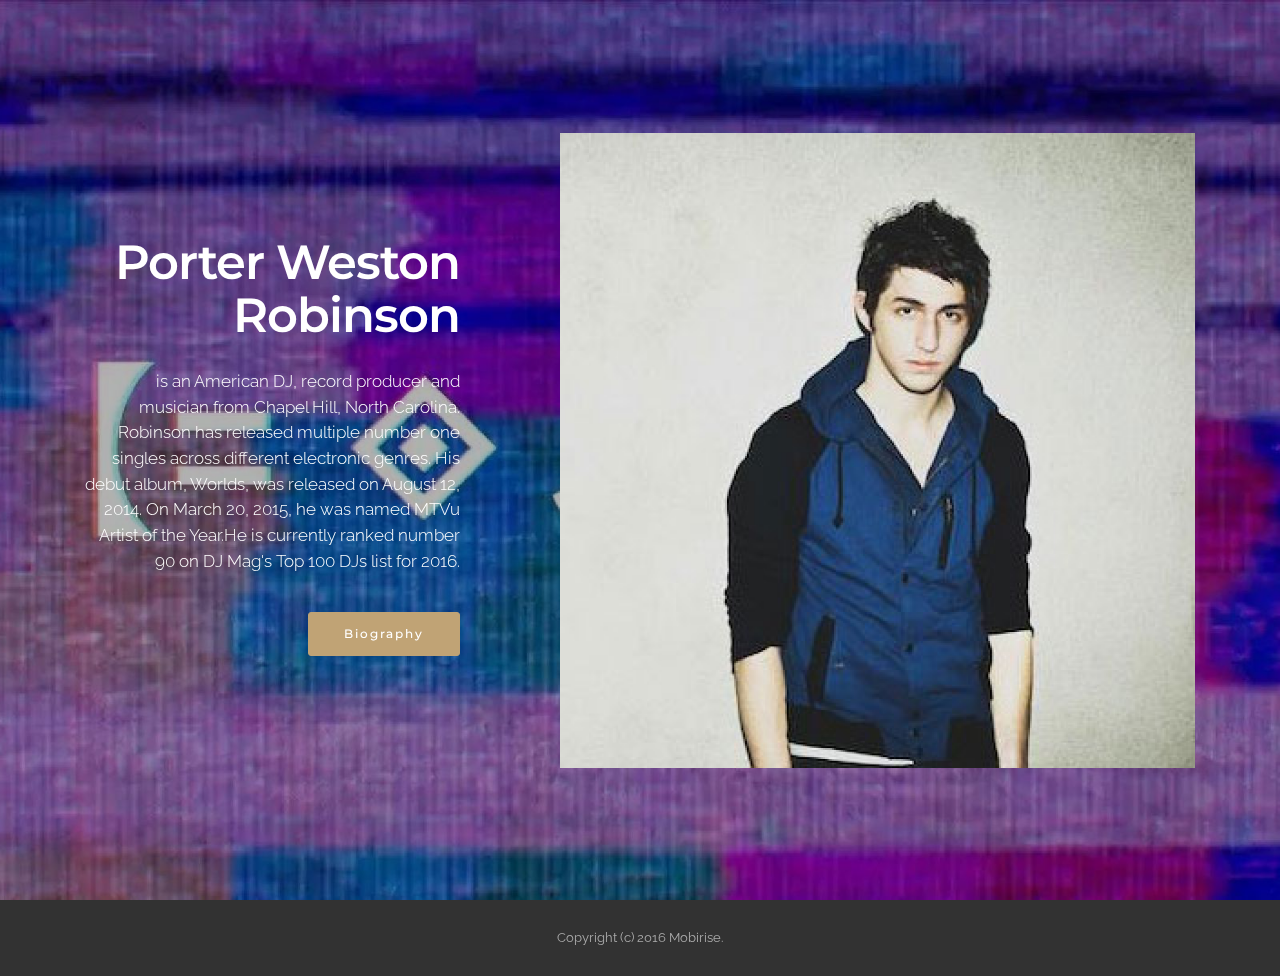
==== about me.html @ c60d2f14 "Add files via upload" ====
<!DOCTYPE html>
<html>
<head>
  <!-- Site made with Mobirise Website Builder v3.8.3, https://mobirise.com -->
  <meta charset="UTF-8">
  <meta http-equiv="X-UA-Compatible" content="IE=edge">
  <meta name="generator" content="Mobirise v3.8.3, mobirise.com">
  <meta name="viewport" content="width=device-width, initial-scale=1">
  <link rel="shortcut icon" href="assets/images/logo.png" type="image/x-icon">
  <meta name="description" content="">
  
  <link rel="stylesheet" href="https://fonts.googleapis.com/css?family=Lora:400,700,400italic,700italic&amp;subset=latin">
  <link rel="stylesheet" href="https://fonts.googleapis.com/css?family=Montserrat:400,700">
  <link rel="stylesheet" href="https://fonts.googleapis.com/css?family=Raleway:100,100i,200,200i,300,300i,400,400i,500,500i,600,600i,700,700i,800,800i,900,900i">
  <link rel="stylesheet" href="assets/et-line-font-plugin/style.css">
  <link rel="stylesheet" href="assets/bootstrap-material-design-font/css/material.css">
  <link rel="stylesheet" href="assets/tether/tether.min.css">
  <link rel="stylesheet" href="assets/bootstrap/css/bootstrap.min.css">
  <link rel="stylesheet" href="assets/socicon/css/socicon.min.css">
  <link rel="stylesheet" href="assets/animate.css/animate.min.css">
  <link rel="stylesheet" href="assets/theme/css/style.css">
  <link rel="stylesheet" href="assets/mobirise/css/mbr-additional.css" type="text/css">
  
  
  
</head>
<body>
<section class="mbr-section mbr-section-hero mbr-section-full mbr-parallax-background" id="header2-3" style="background-image: url(assets/images/image-2000x1125-11.jpg);">

    <div class="mbr-overlay" style="opacity: 0.3; background-color: rgb(0, 0, 0);">
    </div>

    <div class="mbr-table mbr-table-full">
        <div class="mbr-table-cell">

            <div class="container">
                <div class="mbr-section row">
                    <div class="mbr-table-md-up">
                        
                        
                        

                        <div class="mbr-table-cell mbr-right-padding-md-up col-md-5 text-xs-center text-md-right">

                            <h3 class="mbr-section-title display-2">Porter Weston Robinson</h3>

                            <div class="mbr-section-text lead">
                                <p>is an American DJ, record producer and musician from Chapel Hill, North Carolina. Robinson has released multiple number one singles across different electronic genres. His debut album, Worlds, was released on August 12, 2014. On March 20, 2015, he was named MTVu Artist of the Year.He is currently ranked number 90 on DJ Mag's Top 100 DJs list for 2016.</p>
                            </div>

                            <div class="mbr-section-btn"><a class="btn btn-primary" href="Biography.html">Biography</a></div>

                        </div>
                        <div class="mbr-table-cell mbr-valign-top col-md-7">
                            <div class="mbr-figure"><img src="assets/images/1-1400x1400-42.png"></div>
                        </div>

                    </div>
                </div>
            </div>

        </div>
    </div>

    

</section>

<section class="engine"><a rel="external" href="https://mobirise.com">simple wysiwyg web creator</a></section><footer class="mbr-small-footer mbr-section mbr-section-nopadding" id="footer1-3" style="background-color: rgb(50, 50, 50); padding-top: 1.75rem; padding-bottom: 1.75rem;">
    
    <div class="container">
        <p class="text-xs-center">Copyright (c) 2016 Mobirise.</p>
    </div>
</footer>


  <script src="assets/web/assets/jquery/jquery.min.js"></script>
  <script src="assets/tether/tether.min.js"></script>
  <script src="assets/bootstrap/js/bootstrap.min.js"></script>
  <script src="assets/smooth-scroll/SmoothScroll.js"></script>
  <script src="assets/viewportChecker/jquery.viewportchecker.js"></script>
  <script src="assets/jarallax/jarallax.js"></script>
  <script src="assets/theme/js/script.js"></script>
  
  
  <input name="animation" type="hidden">
  </body>
</html>
---- assets/et-line-font-plugin/style.css ----
@font-face {
	font-family: 'et-line';
	src:url('fonts/et-line.eot');
	src:url('fonts/et-line.eot?#iefix') format('embedded-opentype'),
		url('fonts/et-line.woff') format('woff'),
		url('fonts/et-line.ttf') format('truetype'),
		url('fonts/et-line.svg#et-line') format('svg');
	font-weight: normal;
	font-style: normal;
}

/* Use the following CSS code if you want to use data attributes for inserting your icons */
.etl-icon, [data-icon]:before {
	font-family: 'et-line';
	content: attr(data-icon);
	speak: none;
	font-weight: normal;
	font-variant: normal;
	text-transform: none;
	line-height: 1;
	-webkit-font-smoothing: antialiased;
	-moz-osx-font-smoothing: grayscale;
	display:inline-block;
}

/* Use the following CSS code if you want to have a class per icon */
/*
Instead of a list of all class selectors,
you can use the generic selector below, but it's slower:
[class*="icon-"] {
*/
.icon-mobile, .icon-laptop, .icon-desktop, .icon-tablet, .icon-phone, .icon-document, .icon-documents, .icon-search, .icon-clipboard, .icon-newspaper, .icon-notebook, .icon-book-open, .icon-browser, .icon-calendar, .icon-presentation, .icon-picture, .icon-pictures, .icon-video, .icon-camera, .icon-printer, .icon-toolbox, .icon-briefcase, .icon-wallet, .icon-gift, .icon-bargraph, .icon-grid, .icon-expand, .icon-focus, .icon-edit, .icon-adjustments, .icon-ribbon, .icon-hourglass, .icon-lock, .icon-megaphone, .icon-shield, .icon-trophy, .icon-flag, .icon-map, .icon-puzzle, .icon-basket, .icon-envelope, .icon-streetsign, .icon-telescope, .icon-gears, .icon-key, .icon-paperclip, .icon-attachment, .icon-pricetags, .icon-lightbulb, .icon-layers, .icon-pencil, .icon-tools, .icon-tools-2, .icon-scissors, .icon-paintbrush, .icon-magnifying-glass, .icon-circle-compass, .icon-linegraph, .icon-mic, .icon-strategy, .icon-beaker, .icon-caution, .icon-recycle, .icon-anchor, .icon-profile-male, .icon-profile-female, .icon-bike, .icon-wine, .icon-hotairballoon, .icon-globe, .icon-genius, .icon-map-pin, .icon-dial, .icon-chat, .icon-heart, .icon-cloud, .icon-upload, .icon-download, .icon-target, .icon-hazardous, .icon-piechart, .icon-speedometer, .icon-global, .icon-compass, .icon-lifesaver, .icon-clock, .icon-aperture, .icon-quote, .icon-scope, .icon-alarmclock, .icon-refresh, .icon-happy, .icon-sad, .icon-facebook, .icon-twitter, .icon-googleplus, .icon-rss, .icon-tumblr, .icon-linkedin, .icon-dribbble {
	font-family: 'et-line';
	speak: none;
	font-style: normal;
	font-weight: normal;
	font-variant: normal;
	text-transform: none;
	line-height: 1;
	-webkit-font-smoothing: antialiased;
	-moz-osx-font-smoothing: grayscale;
	display:inline-block;
}
.icon-mobile:before {
	content: "\e000";
}
.icon-laptop:before {
	content: "\e001";
}
.icon-desktop:before {
	content: "\e002";
}
.icon-tablet:before {
	content: "\e003";
}
.icon-phone:before {
	content: "\e004";
}
.icon-document:before {
	content: "\e005";
}
.icon-documents:before {
	content: "\e006";
}
.icon-search:before {
	content: "\e007";
}
.icon-clipboard:before {
	content: "\e008";
}
.icon-newspaper:before {
	content: "\e009";
}
.icon-notebook:before {
	content: "\e00a";
}
.icon-book-open:before {
	content: "\e00b";
}
.icon-browser:before {
	content: "\e00c";
}
.icon-calendar:before {
	content: "\e00d";
}
.icon-presentation:before {
	content: "\e00e";
}
.icon-picture:before {
	content: "\e00f";
}
.icon-pictures:before {
	content: "\e010";
}
.icon-video:before {
	content: "\e011";
}
.icon-camera:before {
	content: "\e012";
}
.icon-printer:before {
	content: "\e013";
}
.icon-toolbox:before {
	content: "\e014";
}
.icon-briefcase:before {
	content: "\e015";
}
.icon-wallet:before {
	content: "\e016";
}
.icon-gift:before {
	content: "\e017";
}
.icon-bargraph:before {
	content: "\e018";
}
.icon-grid:before {
	content: "\e019";
}
.icon-expand:before {
	content: "\e01a";
}
.icon-focus:before {
	content: "\e01b";
}
.icon-edit:before {
	content: "\e01c";
}
.icon-adjustments:before {
	content: "\e01d";
}
.icon-ribbon:before {
	content: "\e01e";
}
.icon-hourglass:before {
	content: "\e01f";
}
.icon-lock:before {
	content: "\e020";
}
.icon-megaphone:before {
	content: "\e021";
}
.icon-shield:before {
	content: "\e022";
}
.icon-trophy:before {
	content: "\e023";
}
.icon-flag:before {
	content: "\e024";
}
.icon-map:before {
	content: "\e025";
}
.icon-puzzle:before {
	content: "\e026";
}
.icon-basket:before {
	content: "\e027";
}
.icon-envelope:before {
	content: "\e028";
}
.icon-streetsign:before {
	content: "\e029";
}
.icon-telescope:before {
	content: "\e02a";
}
.icon-gears:before {
	content: "\e02b";
}
.icon-key:before {
	content: "\e02c";
}
.icon-paperclip:before {
	content: "\e02d";
}
.icon-attachment:before {
	content: "\e02e";
}
.icon-pricetags:before {
	content: "\e02f";
}
.icon-lightbulb:before {
	content: "\e030";
}
.icon-layers:before {
	content: "\e031";
}
.icon-pencil:before {
	content: "\e032";
}
.icon-tools:before {
	content: "\e033";
}
.icon-tools-2:before {
	content: "\e034";
}
.icon-scissors:before {
	content: "\e035";
}
.icon-paintbrush:before {
	content: "\e036";
}
.icon-magnifying-glass:before {
	content: "\e037";
}
.icon-circle-compass:before {
	content: "\e038";
}
.icon-linegraph:before {
	content: "\e039";
}
.icon-mic:before {
	content: "\e03a";
}
.icon-strategy:before {
	content: "\e03b";
}
.icon-beaker:before {
	content: "\e03c";
}
.icon-caution:before {
	content: "\e03d";
}
.icon-recycle:before {
	content: "\e03e";
}
.icon-anchor:before {
	content: "\e03f";
}
.icon-profile-male:before {
	content: "\e040";
}
.icon-profile-female:before {
	content: "\e041";
}
.icon-bike:before {
	content: "\e042";
}
.icon-wine:before {
	content: "\e043";
}
.icon-hotairballoon:before {
	content: "\e044";
}
.icon-globe:before {
	content: "\e045";
}
.icon-genius:before {
	content: "\e046";
}
.icon-map-pin:before {
	content: "\e047";
}
.icon-dial:before {
	content: "\e048";
}
.icon-chat:before {
	content: "\e049";
}
.icon-heart:before {
	content: "\e04a";
}
.icon-cloud:before {
	content: "\e04b";
}
.icon-upload:before {
	content: "\e04c";
}
.icon-download:before {
	content: "\e04d";
}
.icon-target:before {
	content: "\e04e";
}
.icon-hazardous:before {
	content: "\e04f";
}
.icon-piechart:before {
	content: "\e050";
}
.icon-speedometer:before {
	content: "\e051";
}
.icon-global:before {
	content: "\e052";
}
.icon-compass:before {
	content: "\e053";
}
.icon-lifesaver:before {
	content: "\e054";
}
.icon-clock:before {
	content: "\e055";
}
.icon-aperture:before {
	content: "\e056";
}
.icon-quote:before {
	content: "\e057";
}
.icon-scope:before {
	content: "\e058";
}
.icon-alarmclock:before {
	content: "\e059";
}
.icon-refresh:before {
	content: "\e05a";
}
.icon-happy:before {
	content: "\e05b";
}
.icon-sad:before {
	content: "\e05c";
}
.icon-facebook:before {
	content: "\e05d";
}
.icon-twitter:before {
	content: "\e05e";
}
.icon-googleplus:before {
	content: "\e05f";
}
.icon-rss:before {
	content: "\e060";
}
.icon-tumblr:before {
	content: "\e061";
}
.icon-linkedin:before {
	content: "\e062";
}
.icon-dribbble:before {
	content: "\e063";
}
---- assets/bootstrap-material-design-font/css/material.css ----
@font-face {
  font-family: 'Material-Design-Icons';
  src: url('../fonts/Material-Design-Icons.eot?3ocs8m');
  src: url('../fonts/Material-Design-Icons.eot?#iefix3ocs8m') format('embedded-opentype'), url('../fonts/Material-Design-Icons.woff?3ocs8m') format('woff'), url('../fonts/Material-Design-Icons.ttf?3ocs8m') format('truetype'), url('../fonts/Material-Design-Icons.svg?3ocs8m#Material-Design-Icons') format('svg');
  font-weight: normal;
  font-style: normal;
}
[class^="mdi-"],
[class*="mdi-"] {
  speak: none;
  display: inline-block;
  font-style: normal;
  font-variant:normal;
  font-weight:normal;
  /*font-size:24px;*/
  line-height:1;
  font-family:'Material-Design-Icons' !important;
  text-rendering: auto;
  
  -webkit-font-smoothing: antialiased;
  -moz-osx-font-smoothing: grayscale;
  -webkit-transform: translate(0, 0);
      -ms-transform: translate(0, 0);
          transform: translate(0, 0);
}
[class^="mdi-"]:before,
[class*="mdi-"]:before {
  display: inline-block;
  speak: none;
  text-decoration: inherit;
}
[class^="mdi-"].pull-left,
[class*="mdi-"].pull-left {
  margin-right: .3em;
}
[class^="mdi-"].pull-right,
[class*="mdi-"].pull-right {
  margin-left: .3em;
}
[class^="mdi-"].mdi-lg:before,
[class*="mdi-"].mdi-lg:before,
[class^="mdi-"].mdi-lg:after,
[class*="mdi-"].mdi-lg:after {
  font-size: 1.33333333em;
  line-height: 0.75em;
  vertical-align: -15%;
}
[class^="mdi-"].mdi-2x:before,
[class*="mdi-"].mdi-2x:before,
[class^="mdi-"].mdi-2x:after,
[class*="mdi-"].mdi-2x:after {
  font-size: 2em;
}
[class^="mdi-"].mdi-3x:before,
[class*="mdi-"].mdi-3x:before,
[class^="mdi-"].mdi-3x:after,
[class*="mdi-"].mdi-3x:after {
  font-size: 3em;
}
[class^="mdi-"].mdi-4x:before,
[class*="mdi-"].mdi-4x:before,
[class^="mdi-"].mdi-4x:after,
[class*="mdi-"].mdi-4x:after {
  font-size: 4em;
}
[class^="mdi-"].mdi-5x:before,
[class*="mdi-"].mdi-5x:before,
[class^="mdi-"].mdi-5x:after,
[class*="mdi-"].mdi-5x:after {
  font-size: 5em;
}
[class^="mdi-device-signal-cellular-"]:after,
[class^="mdi-device-battery-"]:after,
[class^="mdi-device-battery-charging-"]:after,
[class^="mdi-device-signal-cellular-connected-no-internet-"]:after,
[class^="mdi-device-signal-wifi-"]:after,
[class^="mdi-device-signal-wifi-statusbar-not-connected"]:after,
.mdi-device-network-wifi:after {
  opacity: .3;
  position: absolute;
  left: 0;
  top: 0;
  z-index: 1;
  display: inline-block;
  speak: none;
  text-decoration: inherit;
}
[class^="mdi-device-signal-cellular-"]:after {
  content: "\e758";
}
[class^="mdi-device-battery-"]:after {
  content: "\e735";
}
[class^="mdi-device-battery-charging-"]:after {
  content: "\e733";
}
[class^="mdi-device-signal-cellular-connected-no-internet-"]:after {
  content: "\e75d";
}
[class^="mdi-device-signal-wifi-"]:after,
.mdi-device-network-wifi:after {
  content: "\e765";
}
[class^="mdi-device-signal-wifi-statusbasr-not-connected"]:after {
  content: "\e8f7";
}
.mdi-device-signal-cellular-off:after,
.mdi-device-signal-cellular-null:after,
.mdi-device-signal-cellular-no-sim:after,
.mdi-device-signal-wifi-off:after,
.mdi-device-signal-wifi-4-bar:after,
.mdi-device-signal-cellular-4-bar:after,
.mdi-device-battery-alert:after,
.mdi-device-signal-cellular-connected-no-internet-4-bar:after,
.mdi-device-battery-std:after,
.mdi-device-battery-full .mdi-device-battery-unknown:after {
  content: "";
}
.mdi-fw {
  width: 1.28571429em;
  text-align: center;
}
.mdi-ul {
  padding-left: 0;
  margin-left: 2.14285714em;
  list-style-type: none;
}
.mdi-ul > li {
  position: relative;
}
.mdi-li {
  position: absolute;
  left: -2.14285714em;
  width: 2.14285714em;
  top: 0.14285714em;
  text-align: center;
}
.mdi-li.mdi-lg {
  left: -1.85714286em;
}
.mdi-border {
  padding: .2em .25em .15em;
  border: solid 0.08em #eeeeee;
  border-radius: .1em;
}
.mdi-spin {
  -webkit-animation: mdi-spin 2s infinite linear;
  animation: mdi-spin 2s infinite linear;
  -webkit-transform-origin: 50% 50%;
  -ms-transform-origin: 50% 50%;
      transform-origin: 50% 50%;
}
.mdi-pulse {
  -webkit-animation: mdi-spin 1s steps(8) infinite;
  animation: mdi-spin 1s steps(8) infinite;
  -webkit-transform-origin: 50% 50%;
  -ms-transform-origin: 50% 50%;
      transform-origin: 50% 50%;
}
@-webkit-keyframes mdi-spin {
  0% {
    -webkit-transform: rotate(0deg);
    transform: rotate(0deg);
  }
  100% {
    -webkit-transform: rotate(359deg);
    transform: rotate(359deg);
  }
}
@keyframes mdi-spin {
  0% {
    -webkit-transform: rotate(0deg);
    transform: rotate(0deg);
  }
  100% {
    -webkit-transform: rotate(359deg);
    transform: rotate(359deg);
  }
}
.mdi-rotate-90 {
  filter: progid:DXImageTransform.Microsoft.BasicImage(rotation=1);
  -webkit-transform: rotate(90deg);
  -ms-transform: rotate(90deg);
  transform: rotate(90deg);
}
.mdi-rotate-180 {
  filter: progid:DXImageTransform.Microsoft.BasicImage(rotation=2);
  -webkit-transform: rotate(180deg);
  -ms-transform: rotate(180deg);
  transform: rotate(180deg);
}
.mdi-rotate-270 {
  filter: progid:DXImageTransform.Microsoft.BasicImage(rotation=3);
  -webkit-transform: rotate(270deg);
  -ms-transform: rotate(270deg);
  transform: rotate(270deg);
}
.mdi-flip-horizontal {
  filter: progid:DXImageTransform.Microsoft.BasicImage(rotation=0, mirror=1);
  -webkit-transform: scale(-1, 1);
  -ms-transform: scale(-1, 1);
  transform: scale(-1, 1);
}
.mdi-flip-vertical {
  filter: progid:DXImageTransform.Microsoft.BasicImage(rotation=2, mirror=1);
  -webkit-transform: scale(1, -1);
  -ms-transform: scale(1, -1);
  transform: scale(1, -1);
}
:root .mdi-rotate-90,
:root .mdi-rotate-180,
:root .mdi-rotate-270,
:root .mdi-flip-horizontal,
:root .mdi-flip-vertical {
  -webkit-filter: none;
          filter: none;
}
.mdi-stack {
  position: relative;
  display: inline-block;
  width: 2em;
  height: 2em;
  line-height: 2em;
  vertical-align: middle;
}
.mdi-stack-1x,
.mdi-stack-2x {
  position: absolute;
  left: 0;
  width: 100%;
  text-align: center;
}
.mdi-stack-1x {
  line-height: inherit;
}
.mdi-stack-2x {
  font-size: 2em;
}
.mdi-inverse {
  color: #ffffff;
}
/* Start Icons */
.mdi-action-3d-rotation:before {
  content: "\e600";
}
.mdi-action-accessibility:before {
  content: "\e601";
}
.mdi-action-account-balance-wallet:before {
  content: "\e602";
}
.mdi-action-account-balance:before {
  content: "\e603";
}
.mdi-action-account-box:before {
  content: "\e604";
}
.mdi-action-account-child:before {
  content: "\e605";
}
.mdi-action-account-circle:before {
  content: "\e606";
}
.mdi-action-add-shopping-cart:before {
  content: "\e607";
}
.mdi-action-alarm-add:before {
  content: "\e608";
}
.mdi-action-alarm-off:before {
  content: "\e609";
}
.mdi-action-alarm-on:before {
  content: "\e60a";
}
.mdi-action-alarm:before {
  content: "\e60b";
}
.mdi-action-android:before {
  content: "\e60c";
}
.mdi-action-announcement:before {
  content: "\e60d";
}
.mdi-action-aspect-ratio:before {
  content: "\e60e";
}
.mdi-action-assessment:before {
  content: "\e60f";
}
.mdi-action-assignment-ind:before {
  content: "\e610";
}
.mdi-action-assignment-late:before {
  content: "\e611";
}
.mdi-action-assignment-return:before {
  content: "\e612";
}
.mdi-action-assignment-returned:before {
  content: "\e613";
}
.mdi-action-assignment-turned-in:before {
  content: "\e614";
}
.mdi-action-assignment:before {
  content: "\e615";
}
.mdi-action-autorenew:before {
  content: "\e616";
}
.mdi-action-backup:before {
  content: "\e617";
}
.mdi-action-book:before {
  content: "\e618";
}
.mdi-action-bookmark-outline:before {
  content: "\e619";
}
.mdi-action-bookmark:before {
  content: "\e61a";
}
.mdi-action-bug-report:before {
  content: "\e61b";
}
.mdi-action-cached:before {
  content: "\e61c";
}
.mdi-action-check-circle:before {
  content: "\e61d";
}
.mdi-action-class:before {
  content: "\e61e";
}
.mdi-action-credit-card:before {
  content: "\e61f";
}
.mdi-action-dashboard:before {
  content: "\e620";
}
.mdi-action-delete:before {
  content: "\e621";
}
.mdi-action-description:before {
  content: "\e622";
}
.mdi-action-dns:before {
  content: "\e623";
}
.mdi-action-done-all:before {
  content: "\e624";
}
.mdi-action-done:before {
  content: "\e625";
}
.mdi-action-event:before {
  content: "\e626";
}
.mdi-action-exit-to-app:before {
  content: "\e627";
}
.mdi-action-explore:before {
  content: "\e628";
}
.mdi-action-extension:before {
  content: "\e629";
}
.mdi-action-face-unlock:before {
  content: "\e62a";
}
.mdi-action-favorite-outline:before {
  content: "\e62b";
}
.mdi-action-favorite:before {
  content: "\e62c";
}
.mdi-action-find-in-page:before {
  content: "\e62d";
}
.mdi-action-find-replace:before {
  content: "\e62e";
}
.mdi-action-flip-to-back:before {
  content: "\e62f";
}
.mdi-action-flip-to-front:before {
  content: "\e630";
}
.mdi-action-get-app:before {
  content: "\e631";
}
.mdi-action-grade:before {
  content: "\e632";
}
.mdi-action-group-work:before {
  content: "\e633";
}
.mdi-action-help:before {
  content: "\e634";
}
.mdi-action-highlight-remove:before {
  content: "\e635";
}
.mdi-action-history:before {
  content: "\e636";
}
.mdi-action-home:before {
  content: "\e637";
}
.mdi-action-https:before {
  content: "\e638";
}
.mdi-action-info-outline:before {
  content: "\e639";
}
.mdi-action-info:before {
  content: "\e63a";
}
.mdi-action-input:before {
  content: "\e63b";
}
.mdi-action-invert-colors:before {
  content: "\e63c";
}
.mdi-action-label-outline:before {
  content: "\e63d";
}
.mdi-action-label:before {
  content: "\e63e";
}
.mdi-action-language:before {
  content: "\e63f";
}
.mdi-action-launch:before {
  content: "\e640";
}
.mdi-action-list:before {
  content: "\e641";
}
.mdi-action-lock-open:before {
  content: "\e642";
}
.mdi-action-lock-outline:before {
  content: "\e643";
}
.mdi-action-lock:before {
  content: "\e644";
}
.mdi-action-loyalty:before {
  content: "\e645";
}
.mdi-action-markunread-mailbox:before {
  content: "\e646";
}
.mdi-action-note-add:before {
  content: "\e647";
}
.mdi-action-open-in-browser:before {
  content: "\e648";
}
.mdi-action-open-in-new:before {
  content: "\e649";
}
.mdi-action-open-with:before {
  content: "\e64a";
}
.mdi-action-pageview:before {
  content: "\e64b";
}
.mdi-action-payment:before {
  content: "\e64c";
}
.mdi-action-perm-camera-mic:before {
  content: "\e64d";
}
.mdi-action-perm-contact-cal:before {
  content: "\e64e";
}
.mdi-action-perm-data-setting:before {
  content: "\e64f";
}
.mdi-action-perm-device-info:before {
  content: "\e650";
}
.mdi-action-perm-identity:before {
  content: "\e651";
}
.mdi-action-perm-media:before {
  content: "\e652";
}
.mdi-action-perm-phone-msg:before {
  content: "\e653";
}
.mdi-action-perm-scan-wifi:before {
  content: "\e654";
}
.mdi-action-picture-in-picture:before {
  content: "\e655";
}
.mdi-action-polymer:before {
  content: "\e656";
}
.mdi-action-print:before {
  content: "\e657";
}
.mdi-action-query-builder:before {
  content: "\e658";
}
.mdi-action-question-answer:before {
  content: "\e659";
}
.mdi-action-receipt:before {
  content: "\e65a";
}
.mdi-action-redeem:before {
  content: "\e65b";
}
.mdi-action-reorder:before {
  content: "\e65c";
}
.mdi-action-report-problem:before {
  content: "\e65d";
}
.mdi-action-restore:before {
  content: "\e65e";
}
.mdi-action-room:before {
  content: "\e65f";
}
.mdi-action-schedule:before {
  content: "\e660";
}
.mdi-action-search:before {
  content: "\e661";
}
.mdi-action-settings-applications:before {
  content: "\e662";
}
.mdi-action-settings-backup-restore:before {
  content: "\e663";
}
.mdi-action-settings-bluetooth:before {
  content: "\e664";
}
.mdi-action-settings-cell:before {
  content: "\e665";
}
.mdi-action-settings-display:before {
  content: "\e666";
}
.mdi-action-settings-ethernet:before {
  content: "\e667";
}
.mdi-action-settings-input-antenna:before {
  content: "\e668";
}
.mdi-action-settings-input-component:before {
  content: "\e669";
}
.mdi-action-settings-input-composite:before {
  content: "\e66a";
}
.mdi-action-settings-input-hdmi:before {
  content: "\e66b";
}
.mdi-action-settings-input-svideo:before {
  content: "\e66c";
}
.mdi-action-settings-overscan:before {
  content: "\e66d";
}
.mdi-action-settings-phone:before {
  content: "\e66e";
}
.mdi-action-settings-power:before {
  content: "\e66f";
}
.mdi-action-settings-remote:before {
  content: "\e670";
}
.mdi-action-settings-voice:before {
  content: "\e671";
}
.mdi-action-settings:before {
  content: "\e672";
}
.mdi-action-shop-two:before {
  content: "\e673";
}
.mdi-action-shop:before {
  content: "\e674";
}
.mdi-action-shopping-basket:before {
  content: "\e675";
}
.mdi-action-shopping-cart:before {
  content: "\e676";
}
.mdi-action-speaker-notes:before {
  content: "\e677";
}
.mdi-action-spellcheck:before {
  content: "\e678";
}
.mdi-action-star-rate:before {
  content: "\e679";
}
.mdi-action-stars:before {
  content: "\e67a";
}
.mdi-action-store:before {
  content: "\e67b";
}
.mdi-action-subject:before {
  content: "\e67c";
}
.mdi-action-supervisor-account:before {
  content: "\e67d";
}
.mdi-action-swap-horiz:before {
  content: "\e67e";
}
.mdi-action-swap-vert-circle:before {
  content: "\e67f";
}
.mdi-action-swap-vert:before {
  content: "\e680";
}
.mdi-action-system-update-tv:before {
  content: "\e681";
}
.mdi-action-tab-unselected:before {
  content: "\e682";
}
.mdi-action-tab:before {
  content: "\e683";
}
.mdi-action-theaters:before {
  content: "\e684";
}
.mdi-action-thumb-down:before {
  content: "\e685";
}
.mdi-action-thumb-up:before {
  content: "\e686";
}
.mdi-action-thumbs-up-down:before {
  content: "\e687";
}
.mdi-action-toc:before {
  content: "\e688";
}
.mdi-action-today:before {
  content: "\e689";
}
.mdi-action-track-changes:before {
  content: "\e68a";
}
.mdi-action-translate:before {
  content: "\e68b";
}
.mdi-action-trending-down:before {
  content: "\e68c";
}
.mdi-action-trending-neutral:before {
  content: "\e68d";
}
.mdi-action-trending-up:before {
  content: "\e68e";
}
.mdi-action-turned-in-not:before {
  content: "\e68f";
}
.mdi-action-turned-in:before {
  content: "\e690";
}
.mdi-action-verified-user:before {
  content: "\e691";
}
.mdi-action-view-agenda:before {
  content: "\e692";
}
.mdi-action-view-array:before {
  content: "\e693";
}
.mdi-action-view-carousel:before {
  content: "\e694";
}
.mdi-action-view-column:before {
  content: "\e695";
}
.mdi-action-view-day:before {
  content: "\e696";
}
.mdi-action-view-headline:before {
  content: "\e697";
}
.mdi-action-view-list:before {
  content: "\e698";
}
.mdi-action-view-module:before {
  content: "\e699";
}
.mdi-action-view-quilt:before {
  content: "\e69a";
}
.mdi-action-view-stream:before {
  content: "\e69b";
}
.mdi-action-view-week:before {
  content: "\e69c";
}
.mdi-action-visibility-off:before {
  content: "\e69d";
}
.mdi-action-visibility:before {
  content: "\e69e";
}
.mdi-action-wallet-giftcard:before {
  content: "\e69f";
}
.mdi-action-wallet-membership:before {
  content: "\e6a0";
}
.mdi-action-wallet-travel:before {
  content: "\e6a1";
}
.mdi-action-work:before {
  content: "\e6a2";
}
.mdi-alert-error:before {
  content: "\e6a3";
}
.mdi-alert-warning:before {
  content: "\e6a4";
}
.mdi-av-album:before {
  content: "\e6a5";
}
.mdi-av-closed-caption:before {
  content: "\e6a6";
}
.mdi-av-equalizer:before {
  content: "\e6a7";
}
.mdi-av-explicit:before {
  content: "\e6a8";
}
.mdi-av-fast-forward:before {
  content: "\e6a9";
}
.mdi-av-fast-rewind:before {
  content: "\e6aa";
}
.mdi-av-games:before {
  content: "\e6ab";
}
.mdi-av-hearing:before {
  content: "\e6ac";
}
.mdi-av-high-quality:before {
  content: "\e6ad";
}
.mdi-av-loop:before {
  content: "\e6ae";
}
.mdi-av-mic-none:before {
  content: "\e6af";
}
.mdi-av-mic-off:before {
  content: "\e6b0";
}
.mdi-av-mic:before {
  content: "\e6b1";
}
.mdi-av-movie:before {
  content: "\e6b2";
}
.mdi-av-my-library-add:before {
  content: "\e6b3";
}
.mdi-av-my-library-books:before {
  content: "\e6b4";
}
.mdi-av-my-library-music:before {
  content: "\e6b5";
}
.mdi-av-new-releases:before {
  content: "\e6b6";
}
.mdi-av-not-interested:before {
  content: "\e6b7";
}
.mdi-av-pause-circle-fill:before {
  content: "\e6b8";
}
.mdi-av-pause-circle-outline:before {
  content: "\e6b9";
}
.mdi-av-pause:before {
  content: "\e6ba";
}
.mdi-av-play-arrow:before {
  content: "\e6bb";
}
.mdi-av-play-circle-fill:before {
  content: "\e6bc";
}
.mdi-av-play-circle-outline:before {
  content: "\e6bd";
}
.mdi-av-play-shopping-bag:before {
  content: "\e6be";
}
.mdi-av-playlist-add:before {
  content: "\e6bf";
}
.mdi-av-queue-music:before {
  content: "\e6c0";
}
.mdi-av-queue:before {
  content: "\e6c1";
}
.mdi-av-radio:before {
  content: "\e6c2";
}
.mdi-av-recent-actors:before {
  content: "\e6c3";
}
.mdi-av-repeat-one:before {
  content: "\e6c4";
}
.mdi-av-repeat:before {
  content: "\e6c5";
}
.mdi-av-replay:before {
  content: "\e6c6";
}
.mdi-av-shuffle:before {
  content: "\e6c7";
}
.mdi-av-skip-next:before {
  content: "\e6c8";
}
.mdi-av-skip-previous:before {
  content: "\e6c9";
}
.mdi-av-snooze:before {
  content: "\e6ca";
}
.mdi-av-stop:before {
  content: "\e6cb";
}
.mdi-av-subtitles:before {
  content: "\e6cc";
}
.mdi-av-surround-sound:before {
  content: "\e6cd";
}
.mdi-av-timer:before {
  content: "\e6ce";
}
.mdi-av-video-collection:before {
  content: "\e6cf";
}
.mdi-av-videocam-off:before {
  content: "\e6d0";
}
.mdi-av-videocam:before {
  content: "\e6d1";
}
.mdi-av-volume-down:before {
  content: "\e6d2";
}
.mdi-av-volume-mute:before {
  content: "\e6d3";
}
.mdi-av-volume-off:before {
  content: "\e6d4";
}
.mdi-av-volume-up:before {
  content: "\e6d5";
}
.mdi-av-web:before {
  content: "\e6d6";
}
.mdi-communication-business:before {
  content: "\e6d7";
}
.mdi-communication-call-end:before {
  content: "\e6d8";
}
.mdi-communication-call-made:before {
  content: "\e6d9";
}
.mdi-communication-call-merge:before {
  content: "\e6da";
}
.mdi-communication-call-missed:before {
  content: "\e6db";
}
.mdi-communication-call-received:before {
  content: "\e6dc";
}
.mdi-communication-call-split:before {
  content: "\e6dd";
}
.mdi-communication-call:before {
  content: "\e6de";
}
.mdi-communication-chat:before {
  content: "\e6df";
}
.mdi-communication-clear-all:before {
  content: "\e6e0";
}
.mdi-communication-comment:before {
  content: "\e6e1";
}
.mdi-communication-contacts:before {
  content: "\e6e2";
}
.mdi-communication-dialer-sip:before {
  content: "\e6e3";
}
.mdi-communication-dialpad:before {
  content: "\e6e4";
}
.mdi-communication-dnd-on:before {
  content: "\e6e5";
}
.mdi-communication-email:before {
  content: "\e6e6";
}
.mdi-communication-forum:before {
  content: "\e6e7";
}
.mdi-communication-import-export:before {
  content: "\e6e8";
}
.mdi-communication-invert-colors-off:before {
  content: "\e6e9";
}
.mdi-communication-invert-colors-on:before {
  content: "\e6ea";
}
.mdi-communication-live-help:before {
  content: "\e6eb";
}
.mdi-communication-location-off:before {
  content: "\e6ec";
}
.mdi-communication-location-on:before {
  content: "\e6ed";
}
.mdi-communication-message:before {
  content: "\e6ee";
}
.mdi-communication-messenger:before {
  content: "\e6ef";
}
.mdi-communication-no-sim:before {
  content: "\e6f0";
}
.mdi-communication-phone:before {
  content: "\e6f1";
}
.mdi-communication-portable-wifi-off:before {
  content: "\e6f2";
}
.mdi-communication-quick-contacts-dialer:before {
  content: "\e6f3";
}
.mdi-communication-quick-contacts-mail:before {
  content: "\e6f4";
}
.mdi-communication-ring-volume:before {
  content: "\e6f5";
}
.mdi-communication-stay-current-landscape:before {
  content: "\e6f6";
}
.mdi-communication-stay-current-portrait:before {
  content: "\e6f7";
}
.mdi-communication-stay-primary-landscape:before {
  content: "\e6f8";
}
.mdi-communication-stay-primary-portrait:before {
  content: "\e6f9";
}
.mdi-communication-swap-calls:before {
  content: "\e6fa";
}
.mdi-communication-textsms:before {
  content: "\e6fb";
}
.mdi-communication-voicemail:before {
  content: "\e6fc";
}
.mdi-communication-vpn-key:before {
  content: "\e6fd";
}
.mdi-content-add-box:before {
  content: "\e6fe";
}
.mdi-content-add-circle-outline:before {
  content: "\e6ff";
}
.mdi-content-add-circle:before {
  content: "\e700";
}
.mdi-content-add:before {
  content: "\e701";
}
.mdi-content-archive:before {
  content: "\e702";
}
.mdi-content-backspace:before {
  content: "\e703";
}
.mdi-content-block:before {
  content: "\e704";
}
.mdi-content-clear:before {
  content: "\e705";
}
.mdi-content-content-copy:before {
  content: "\e706";
}
.mdi-content-content-cut:before {
  content: "\e707";
}
.mdi-content-content-paste:before {
  content: "\e708";
}
.mdi-content-create:before {
  content: "\e709";
}
.mdi-content-drafts:before {
  content: "\e70a";
}
.mdi-content-filter-list:before {
  content: "\e70b";
}
.mdi-content-flag:before {
  content: "\e70c";
}
.mdi-content-forward:before {
  content: "\e70d";
}
.mdi-content-gesture:before {
  content: "\e70e";
}
.mdi-content-inbox:before {
  content: "\e70f";
}
.mdi-content-link:before {
  content: "\e710";
}
.mdi-content-mail:before {
  content: "\e711";
}
.mdi-content-markunread:before {
  content: "\e712";
}
.mdi-content-redo:before {
  content: "\e713";
}
.mdi-content-remove-circle-outline:before {
  content: "\e714";
}
.mdi-content-remove-circle:before {
  content: "\e715";
}
.mdi-content-remove:before {
  content: "\e716";
}
.mdi-content-reply-all:before {
  content: "\e717";
}
.mdi-content-reply:before {
  content: "\e718";
}
.mdi-content-report:before {
  content: "\e719";
}
.mdi-content-save:before {
  content: "\e71a";
}
.mdi-content-select-all:before {
  content: "\e71b";
}
.mdi-content-send:before {
  content: "\e71c";
}
.mdi-content-sort:before {
  content: "\e71d";
}
.mdi-content-text-format:before {
  content: "\e71e";
}
.mdi-content-undo:before {
  content: "\e71f";
}
.mdi-editor-attach-file:before {
  content: "\e776";
}
.mdi-editor-attach-money:before {
  content: "\e777";
}
.mdi-editor-border-all:before {
  content: "\e778";
}
.mdi-editor-border-bottom:before {
  content: "\e779";
}
.mdi-editor-border-clear:before {
  content: "\e77a";
}
.mdi-editor-border-color:before {
  content: "\e77b";
}
.mdi-editor-border-horizontal:before {
  content: "\e77c";
}
.mdi-editor-border-inner:before {
  content: "\e77d";
}
.mdi-editor-border-left:before {
  content: "\e77e";
}
.mdi-editor-border-outer:before {
  content: "\e77f";
}
.mdi-editor-border-right:before {
  content: "\e780";
}
.mdi-editor-border-style:before {
  content: "\e781";
}
.mdi-editor-border-top:before {
  content: "\e782";
}
.mdi-editor-border-vertical:before {
  content: "\e783";
}
.mdi-editor-format-align-center:before {
  content: "\e784";
}
.mdi-editor-format-align-justify:before {
  content: "\e785";
}
.mdi-editor-format-align-left:before {
  content: "\e786";
}
.mdi-editor-format-align-right:before {
  content: "\e787";
}
.mdi-editor-format-bold:before {
  content: "\e788";
}
.mdi-editor-format-clear:before {
  content: "\e789";
}
.mdi-editor-format-color-fill:before {
  content: "\e78a";
}
.mdi-editor-format-color-reset:before {
  content: "\e78b";
}
.mdi-editor-format-color-text:before {
  content: "\e78c";
}
.mdi-editor-format-indent-decrease:before {
  content: "\e78d";
}
.mdi-editor-format-indent-increase:before {
  content: "\e78e";
}
.mdi-editor-format-italic:before {
  content: "\e78f";
}
.mdi-editor-format-line-spacing:before {
  content: "\e790";
}
.mdi-editor-format-list-bulleted:before {
  content: "\e791";
}
.mdi-editor-format-list-numbered:before {
  content: "\e792";
}
.mdi-editor-format-paint:before {
  content: "\e793";
}
.mdi-editor-format-quote:before {
  content: "\e794";
}
.mdi-editor-format-size:before {
  content: "\e795";
}
.mdi-editor-format-strikethrough:before {
  content: "\e796";
}
.mdi-editor-format-textdirection-l-to-r:before {
  content: "\e797";
}
.mdi-editor-format-textdirection-r-to-l:before {
  content: "\e798";
}
.mdi-editor-format-underline:before {
  content: "\e799";
}
.mdi-editor-functions:before {
  content: "\e79a";
}
.mdi-editor-insert-chart:before {
  content: "\e79b";
}
.mdi-editor-insert-comment:before {
  content: "\e79c";
}
.mdi-editor-insert-drive-file:before {
  content: "\e79d";
}
.mdi-editor-insert-emoticon:before {
  content: "\e79e";
}
.mdi-editor-insert-invitation:before {
  content: "\e79f";
}
.mdi-editor-insert-link:before {
  content: "\e7a0";
}
.mdi-editor-insert-photo:before {
  content: "\e7a1";
}
.mdi-editor-merge-type:before {
  content: "\e7a2";
}
.mdi-editor-mode-comment:before {
  content: "\e7a3";
}
.mdi-editor-mode-edit:before {
  content: "\e7a4";
}
.mdi-editor-publish:before {
  content: "\e7a5";
}
.mdi-editor-vertical-align-bottom:before {
  content: "\e7a6";
}
.mdi-editor-vertical-align-center:before {
  content: "\e7a7";
}
.mdi-editor-vertical-align-top:before {
  content: "\e7a8";
}
.mdi-editor-wrap-text:before {
  content: "\e7a9";
}
.mdi-file-attachment:before {
  content: "\e7aa";
}
.mdi-file-cloud-circle:before {
  content: "\e7ab";
}
.mdi-file-cloud-done:before {
  content: "\e7ac";
}
.mdi-file-cloud-download:before {
  content: "\e7ad";
}
.mdi-file-cloud-off:before {
  content: "\e7ae";
}
.mdi-file-cloud-queue:before {
  content: "\e7af";
}
.mdi-file-cloud-upload:before {
  content: "\e7b0";
}
.mdi-file-cloud:before {
  content: "\e7b1";
}
.mdi-file-file-download:before {
  content: "\e7b2";
}
.mdi-file-file-upload:before {
  content: "\e7b3";
}
.mdi-file-folder-open:before {
  content: "\e7b4";
}
.mdi-file-folder-shared:before {
  content: "\e7b5";
}
.mdi-file-folder:before {
  content: "\e7b6";
}
.mdi-device-access-alarm:before {
  content: "\e720";
}
.mdi-device-access-alarms:before {
  content: "\e721";
}
.mdi-device-access-time:before {
  content: "\e722";
}
.mdi-device-add-alarm:before {
  content: "\e723";
}
.mdi-device-airplanemode-off:before {
  content: "\e724";
}
.mdi-device-airplanemode-on:before {
  content: "\e725";
}
.mdi-device-battery-20:before {
  content: "\e726";
}
.mdi-device-battery-30:before {
  content: "\e727";
}
.mdi-device-battery-50:before {
  content: "\e728";
}
.mdi-device-battery-60:before {
  content: "\e729";
}
.mdi-device-battery-80:before {
  content: "\e72a";
}
.mdi-device-battery-90:before {
  content: "\e72b";
}
.mdi-device-battery-alert:before {
  content: "\e72c";
}
.mdi-device-battery-charging-20:before {
  content: "\e72d";
}
.mdi-device-battery-charging-30:before {
  content: "\e72e";
}
.mdi-device-battery-charging-50:before {
  content: "\e72f";
}
.mdi-device-battery-charging-60:before {
  content: "\e730";
}
.mdi-device-battery-charging-80:before {
  content: "\e731";
}
.mdi-device-battery-charging-90:before {
  content: "\e732";
}
.mdi-device-battery-charging-full:before {
  content: "\e733";
}
.mdi-device-battery-full:before {
  content: "\e734";
}
.mdi-device-battery-std:before {
  content: "\e735";
}
.mdi-device-battery-unknown:before {
  content: "\e736";
}
.mdi-device-bluetooth-connected:before {
  content: "\e737";
}
.mdi-device-bluetooth-disabled:before {
  content: "\e738";
}
.mdi-device-bluetooth-searching:before {
  content: "\e739";
}
.mdi-device-bluetooth:before {
  content: "\e73a";
}
.mdi-device-brightness-auto:before {
  content: "\e73b";
}
.mdi-device-brightness-high:before {
  content: "\e73c";
}
.mdi-device-brightness-low:before {
  content: "\e73d";
}
.mdi-device-brightness-medium:before {
  content: "\e73e";
}
.mdi-device-data-usage:before {
  content: "\e73f";
}
.mdi-device-developer-mode:before {
  content: "\e740";
}
.mdi-device-devices:before {
  content: "\e741";
}
.mdi-device-dvr:before {
  content: "\e742";
}
.mdi-device-gps-fixed:before {
  content: "\e743";
}
.mdi-device-gps-not-fixed:before {
  content: "\e744";
}
.mdi-device-gps-off:before {
  content: "\e745";
}
.mdi-device-location-disabled:before {
  content: "\e746";
}
.mdi-device-location-searching:before {
  content: "\e747";
}
.mdi-device-multitrack-audio:before {
  content: "\e748";
}
.mdi-device-network-cell:before {
  content: "\e749";
}
.mdi-device-network-wifi:before {
  content: "\e74a";
}
.mdi-device-nfc:before {
  content: "\e74b";
}
.mdi-device-now-wallpaper:before {
  content: "\e74c";
}
.mdi-device-now-widgets:before {
  content: "\e74d";
}
.mdi-device-screen-lock-landscape:before {
  content: "\e74e";
}
.mdi-device-screen-lock-portrait:before {
  content: "\e74f";
}
.mdi-device-screen-lock-rotation:before {
  content: "\e750";
}
.mdi-device-screen-rotation:before {
  content: "\e751";
}
.mdi-device-sd-storage:before {
  content: "\e752";
}
.mdi-device-settings-system-daydream:before {
  content: "\e753";
}
.mdi-device-signal-cellular-0-bar:before {
  content: "\e754";
}
.mdi-device-signal-cellular-1-bar:before {
  content: "\e755";
}
.mdi-device-signal-cellular-2-bar:before {
  content: "\e756";
}
.mdi-device-signal-cellular-3-bar:before {
  content: "\e757";
}
.mdi-device-signal-cellular-4-bar:before {
  content: "\e758";
}
.mdi-signal-wifi-statusbar-connected-no-internet-after:before {
  content: "\e8f6";
}
.mdi-device-signal-cellular-connected-no-internet-0-bar:before {
  content: "\e759";
}
.mdi-device-signal-cellular-connected-no-internet-1-bar:before {
  content: "\e75a";
}
.mdi-device-signal-cellular-connected-no-internet-2-bar:before {
  content: "\e75b";
}
.mdi-device-signal-cellular-connected-no-internet-3-bar:before {
  content: "\e75c";
}
.mdi-device-signal-cellular-connected-no-internet-4-bar:before {
  content: "\e75d";
}
.mdi-device-signal-cellular-no-sim:before {
  content: "\e75e";
}
.mdi-device-signal-cellular-null:before {
  content: "\e75f";
}
.mdi-device-signal-cellular-off:before {
  content: "\e760";
}
.mdi-device-signal-wifi-0-bar:before {
  content: "\e761";
}
.mdi-device-signal-wifi-1-bar:before {
  content: "\e762";
}
.mdi-device-signal-wifi-2-bar:before {
  content: "\e763";
}
.mdi-device-signal-wifi-3-bar:before {
  content: "\e764";
}
.mdi-device-signal-wifi-4-bar:before {
  content: "\e765";
}
.mdi-device-signal-wifi-off:before {
  content: "\e766";
}
.mdi-device-signal-wifi-statusbar-1-bar:before {
  content: "\e767";
}
.mdi-device-signal-wifi-statusbar-2-bar:before {
  content: "\e768";
}
.mdi-device-signal-wifi-statusbar-3-bar:before {
  content: "\e769";
}
.mdi-device-signal-wifi-statusbar-4-bar:before {
  content: "\e76a";
}
.mdi-device-signal-wifi-statusbar-connected-no-internet-:before {
  content: "\e76b";
}
.mdi-device-signal-wifi-statusbar-connected-no-internet:before {
  content: "\e76f";
}
.mdi-device-signal-wifi-statusbar-connected-no-internet-2:before {
  content: "\e76c";
}
.mdi-device-signal-wifi-statusbar-connected-no-internet-3:before {
  content: "\e76d";
}
.mdi-device-signal-wifi-statusbar-connected-no-internet-4:before {
  content: "\e76e";
}
.mdi-signal-wifi-statusbar-not-connected-after:before {
  content: "\e8f7";
}
.mdi-device-signal-wifi-statusbar-not-connected:before {
  content: "\e770";
}
.mdi-device-signal-wifi-statusbar-null:before {
  content: "\e771";
}
.mdi-device-storage:before {
  content: "\e772";
}
.mdi-device-usb:before {
  content: "\e773";
}
.mdi-device-wifi-lock:before {
  content: "\e774";
}
.mdi-device-wifi-tethering:before {
  content: "\e775";
}
.mdi-hardware-cast-connected:before {
  content: "\e7b7";
}
.mdi-hardware-cast:before {
  content: "\e7b8";
}
.mdi-hardware-computer:before {
  content: "\e7b9";
}
.mdi-hardware-desktop-mac:before {
  content: "\e7ba";
}
.mdi-hardware-desktop-windows:before {
  content: "\e7bb";
}
.mdi-hardware-dock:before {
  content: "\e7bc";
}
.mdi-hardware-gamepad:before {
  content: "\e7bd";
}
.mdi-hardware-headset-mic:before {
  content: "\e7be";
}
.mdi-hardware-headset:before {
  content: "\e7bf";
}
.mdi-hardware-keyboard-alt:before {
  content: "\e7c0";
}
.mdi-hardware-keyboard-arrow-down:before {
  content: "\e7c1";
}
.mdi-hardware-keyboard-arrow-left:before {
  content: "\e7c2";
}
.mdi-hardware-keyboard-arrow-right:before {
  content: "\e7c3";
}
.mdi-hardware-keyboard-arrow-up:before {
  content: "\e7c4";
}
.mdi-hardware-keyboard-backspace:before {
  content: "\e7c5";
}
.mdi-hardware-keyboard-capslock:before {
  content: "\e7c6";
}
.mdi-hardware-keyboard-control:before {
  content: "\e7c7";
}
.mdi-hardware-keyboard-hide:before {
  content: "\e7c8";
}
.mdi-hardware-keyboard-return:before {
  content: "\e7c9";
}
.mdi-hardware-keyboard-tab:before {
  content: "\e7ca";
}
.mdi-hardware-keyboard-voice:before {
  content: "\e7cb";
}
.mdi-hardware-keyboard:before {
  content: "\e7cc";
}
.mdi-hardware-laptop-chromebook:before {
  content: "\e7cd";
}
.mdi-hardware-laptop-mac:before {
  content: "\e7ce";
}
.mdi-hardware-laptop-windows:before {
  content: "\e7cf";
}
.mdi-hardware-laptop:before {
  content: "\e7d0";
}
.mdi-hardware-memory:before {
  content: "\e7d1";
}
.mdi-hardware-mouse:before {
  content: "\e7d2";
}
.mdi-hardware-phone-android:before {
  content: "\e7d3";
}
.mdi-hardware-phone-iphone:before {
  content: "\e7d4";
}
.mdi-hardware-phonelink-off:before {
  content: "\e7d5";
}
.mdi-hardware-phonelink:before {
  content: "\e7d6";
}
.mdi-hardware-security:before {
  content: "\e7d7";
}
.mdi-hardware-sim-card:before {
  content: "\e7d8";
}
.mdi-hardware-smartphone:before {
  content: "\e7d9";
}
.mdi-hardware-speaker:before {
  content: "\e7da";
}
.mdi-hardware-tablet-android:before {
  content: "\e7db";
}
.mdi-hardware-tablet-mac:before {
  content: "\e7dc";
}
.mdi-hardware-tablet:before {
  content: "\e7dd";
}
.mdi-hardware-tv:before {
  content: "\e7de";
}
.mdi-hardware-watch:before {
  content: "\e7df";
}
.mdi-image-add-to-photos:before {
  content: "\e7e0";
}
.mdi-image-adjust:before {
  content: "\e7e1";
}
.mdi-image-assistant-photo:before {
  content: "\e7e2";
}
.mdi-image-audiotrack:before {
  content: "\e7e3";
}
.mdi-image-blur-circular:before {
  content: "\e7e4";
}
.mdi-image-blur-linear:before {
  content: "\e7e5";
}
.mdi-image-blur-off:before {
  content: "\e7e6";
}
.mdi-image-blur-on:before {
  content: "\e7e7";
}
.mdi-image-brightness-1:before {
  content: "\e7e8";
}
.mdi-image-brightness-2:before {
  content: "\e7e9";
}
.mdi-image-brightness-3:before {
  content: "\e7ea";
}
.mdi-image-brightness-4:before {
  content: "\e7eb";
}
.mdi-image-brightness-5:before {
  content: "\e7ec";
}
.mdi-image-brightness-6:before {
  content: "\e7ed";
}
.mdi-image-brightness-7:before {
  content: "\e7ee";
}
.mdi-image-brush:before {
  content: "\e7ef";
}
.mdi-image-camera-alt:before {
  content: "\e7f0";
}
.mdi-image-camera-front:before {
  content: "\e7f1";
}
.mdi-image-camera-rear:before {
  content: "\e7f2";
}
.mdi-image-camera-roll:before {
  content: "\e7f3";
}
.mdi-image-camera:before {
  content: "\e7f4";
}
.mdi-image-center-focus-strong:before {
  content: "\e7f5";
}
.mdi-image-center-focus-weak:before {
  content: "\e7f6";
}
.mdi-image-collections:before {
  content: "\e7f7";
}
.mdi-image-color-lens:before {
  content: "\e7f8";
}
.mdi-image-colorize:before {
  content: "\e7f9";
}
.mdi-image-compare:before {
  content: "\e7fa";
}
.mdi-image-control-point-duplicate:before {
  content: "\e7fb";
}
.mdi-image-control-point:before {
  content: "\e7fc";
}
.mdi-image-crop-3-2:before {
  content: "\e7fd";
}
.mdi-image-crop-5-4:before {
  content: "\e7fe";
}
.mdi-image-crop-7-5:before {
  content: "\e7ff";
}
.mdi-image-crop-16-9:before {
  content: "\e800";
}
.mdi-image-crop-din:before {
  content: "\e801";
}
.mdi-image-crop-free:before {
  content: "\e802";
}
.mdi-image-crop-landscape:before {
  content: "\e803";
}
.mdi-image-crop-original:before {
  content: "\e804";
}
.mdi-image-crop-portrait:before {
  content: "\e805";
}
.mdi-image-crop-square:before {
  content: "\e806";
}
.mdi-image-crop:before {
  content: "\e807";
}
.mdi-image-dehaze:before {
  content: "\e808";
}
.mdi-image-details:before {
  content: "\e809";
}
.mdi-image-edit:before {
  content: "\e80a";
}
.mdi-image-exposure-minus-1:before {
  content: "\e80b";
}
.mdi-image-exposure-minus-2:before {
  content: "\e80c";
}
.mdi-image-exposure-plus-1:before {
  content: "\e80d";
}
.mdi-image-exposure-plus-2:before {
  content: "\e80e";
}
.mdi-image-exposure-zero:before {
  content: "\e80f";
}
.mdi-image-exposure:before {
  content: "\e810";
}
.mdi-image-filter-1:before {
  content: "\e811";
}
.mdi-image-filter-2:before {
  content: "\e812";
}
.mdi-image-filter-3:before {
  content: "\e813";
}
.mdi-image-filter-4:before {
  content: "\e814";
}
.mdi-image-filter-5:before {
  content: "\e815";
}
.mdi-image-filter-6:before {
  content: "\e816";
}
.mdi-image-filter-7:before {
  content: "\e817";
}
.mdi-image-filter-8:before {
  content: "\e818";
}
.mdi-image-filter-9-plus:before {
  content: "\e819";
}
.mdi-image-filter-9:before {
  content: "\e81a";
}
.mdi-image-filter-b-and-w:before {
  content: "\e81b";
}
.mdi-image-filter-center-focus:before {
  content: "\e81c";
}
.mdi-image-filter-drama:before {
  content: "\e81d";
}
.mdi-image-filter-frames:before {
  content: "\e81e";
}
.mdi-image-filter-hdr:before {
  content: "\e81f";
}
.mdi-image-filter-none:before {
  content: "\e820";
}
.mdi-image-filter-tilt-shift:before {
  content: "\e821";
}
.mdi-image-filter-vintage:before {
  content: "\e822";
}
.mdi-image-filter:before {
  content: "\e823";
}
.mdi-image-flare:before {
  content: "\e824";
}
.mdi-image-flash-auto:before {
  content: "\e825";
}
.mdi-image-flash-off:before {
  content: "\e826";
}
.mdi-image-flash-on:before {
  content: "\e827";
}
.mdi-image-flip:before {
  content: "\e828";
}
.mdi-image-gradient:before {
  content: "\e829";
}
.mdi-image-grain:before {
  content: "\e82a";
}
.mdi-image-grid-off:before {
  content: "\e82b";
}
.mdi-image-grid-on:before {
  content: "\e82c";
}
.mdi-image-hdr-off:before {
  content: "\e82d";
}
.mdi-image-hdr-on:before {
  content: "\e82e";
}
.mdi-image-hdr-strong:before {
  content: "\e82f";
}
.mdi-image-hdr-weak:before {
  content: "\e830";
}
.mdi-image-healing:before {
  content: "\e831";
}
.mdi-image-image-aspect-ratio:before {
  content: "\e832";
}
.mdi-image-image:before {
  content: "\e833";
}
.mdi-image-iso:before {
  content: "\e834";
}
.mdi-image-landscape:before {
  content: "\e835";
}
.mdi-image-leak-add:before {
  content: "\e836";
}
.mdi-image-leak-remove:before {
  content: "\e837";
}
.mdi-image-lens:before {
  content: "\e838";
}
.mdi-image-looks-3:before {
  content: "\e839";
}
.mdi-image-looks-4:before {
  content: "\e83a";
}
.mdi-image-looks-5:before {
  content: "\e83b";
}
.mdi-image-looks-6:before {
  content: "\e83c";
}
.mdi-image-looks-one:before {
  content: "\e83d";
}
.mdi-image-looks-two:before {
  content: "\e83e";
}
.mdi-image-looks:before {
  content: "\e83f";
}
.mdi-image-loupe:before {
  content: "\e840";
}
.mdi-image-movie-creation:before {
  content: "\e841";
}
.mdi-image-nature-people:before {
  content: "\e842";
}
.mdi-image-nature:before {
  content: "\e843";
}
.mdi-image-navigate-before:before {
  content: "\e844";
}
.mdi-image-navigate-next:before {
  content: "\e845";
}
.mdi-image-palette:before {
  content: "\e846";
}
.mdi-image-panorama-fisheye:before {
  content: "\e847";
}
.mdi-image-panorama-horizontal:before {
  content: "\e848";
}
.mdi-image-panorama-vertical:before {
  content: "\e849";
}
.mdi-image-panorama-wide-angle:before {
  content: "\e84a";
}
.mdi-image-panorama:before {
  content: "\e84b";
}
.mdi-image-photo-album:before {
  content: "\e84c";
}
.mdi-image-photo-camera:before {
  content: "\e84d";
}
.mdi-image-photo-library:before {
  content: "\e84e";
}
.mdi-image-photo:before {
  content: "\e84f";
}
.mdi-image-portrait:before {
  content: "\e850";
}
.mdi-image-remove-red-eye:before {
  content: "\e851";
}
.mdi-image-rotate-left:before {
  content: "\e852";
}
.mdi-image-rotate-right:before {
  content: "\e853";
}
.mdi-image-slideshow:before {
  content: "\e854";
}
.mdi-image-straighten:before {
  content: "\e855";
}
.mdi-image-style:before {
  content: "\e856";
}
.mdi-image-switch-camera:before {
  content: "\e857";
}
.mdi-image-switch-video:before {
  content: "\e858";
}
.mdi-image-tag-faces:before {
  content: "\e859";
}
.mdi-image-texture:before {
  content: "\e85a";
}
.mdi-image-timelapse:before {
  content: "\e85b";
}
.mdi-image-timer-3:before {
  content: "\e85c";
}
.mdi-image-timer-10:before {
  content: "\e85d";
}
.mdi-image-timer-auto:before {
  content: "\e85e";
}
.mdi-image-timer-off:before {
  content: "\e85f";
}
.mdi-image-timer:before {
  content: "\e860";
}
.mdi-image-tonality:before {
  content: "\e861";
}
.mdi-image-transform:before {
  content: "\e862";
}
.mdi-image-tune:before {
  content: "\e863";
}
.mdi-image-wb-auto:before {
  content: "\e864";
}
.mdi-image-wb-cloudy:before {
  content: "\e865";
}
.mdi-image-wb-incandescent:before {
  content: "\e866";
}
.mdi-image-wb-irradescent:before {
  content: "\e867";
}
.mdi-image-wb-sunny:before {
  content: "\e868";
}
.mdi-maps-beenhere:before {
  content: "\e869";
}
.mdi-maps-directions-bike:before {
  content: "\e86a";
}
.mdi-maps-directions-bus:before {
  content: "\e86b";
}
.mdi-maps-directions-car:before {
  content: "\e86c";
}
.mdi-maps-directions-ferry:before {
  content: "\e86d";
}
.mdi-maps-directions-subway:before {
  content: "\e86e";
}
.mdi-maps-directions-train:before {
  content: "\e86f";
}
.mdi-maps-directions-transit:before {
  content: "\e870";
}
.mdi-maps-directions-walk:before {
  content: "\e871";
}
.mdi-maps-directions:before {
  content: "\e872";
}
.mdi-maps-flight:before {
  content: "\e873";
}
.mdi-maps-hotel:before {
  content: "\e874";
}
.mdi-maps-layers-clear:before {
  content: "\e875";
}
.mdi-maps-layers:before {
  content: "\e876";
}
.mdi-maps-local-airport:before {
  content: "\e877";
}
.mdi-maps-local-atm:before {
  content: "\e878";
}
.mdi-maps-local-attraction:before {
  content: "\e879";
}
.mdi-maps-local-bar:before {
  content: "\e87a";
}
.mdi-maps-local-cafe:before {
  content: "\e87b";
}
.mdi-maps-local-car-wash:before {
  content: "\e87c";
}
.mdi-maps-local-convenience-store:before {
  content: "\e87d";
}
.mdi-maps-local-drink:before {
  content: "\e87e";
}
.mdi-maps-local-florist:before {
  content: "\e87f";
}
.mdi-maps-local-gas-station:before {
  content: "\e880";
}
.mdi-maps-local-grocery-store:before {
  content: "\e881";
}
.mdi-maps-local-hospital:before {
  content: "\e882";
}
.mdi-maps-local-hotel:before {
  content: "\e883";
}
.mdi-maps-local-laundry-service:before {
  content: "\e884";
}
.mdi-maps-local-library:before {
  content: "\e885";
}
.mdi-maps-local-mall:before {
  content: "\e886";
}
.mdi-maps-local-movies:before {
  content: "\e887";
}
.mdi-maps-local-offer:before {
  content: "\e888";
}
.mdi-maps-local-parking:before {
  content: "\e889";
}
.mdi-maps-local-pharmacy:before {
  content: "\e88a";
}
.mdi-maps-local-phone:before {
  content: "\e88b";
}
.mdi-maps-local-pizza:before {
  content: "\e88c";
}
.mdi-maps-local-play:before {
  content: "\e88d";
}
.mdi-maps-local-post-office:before {
  content: "\e88e";
}
.mdi-maps-local-print-shop:before {
  content: "\e88f";
}
.mdi-maps-local-restaurant:before {
  content: "\e890";
}
.mdi-maps-local-see:before {
  content: "\e891";
}
.mdi-maps-local-shipping:before {
  content: "\e892";
}
.mdi-maps-local-taxi:before {
  content: "\e893";
}
.mdi-maps-location-history:before {
  content: "\e894";
}
.mdi-maps-map:before {
  content: "\e895";
}
.mdi-maps-my-location:before {
  content: "\e896";
}
.mdi-maps-navigation:before {
  content: "\e897";
}
.mdi-maps-pin-drop:before {
  content: "\e898";
}
.mdi-maps-place:before {
  content: "\e899";
}
.mdi-maps-rate-review:before {
  content: "\e89a";
}
.mdi-maps-restaurant-menu:before {
  content: "\e89b";
}
.mdi-maps-satellite:before {
  content: "\e89c";
}
.mdi-maps-store-mall-directory:before {
  content: "\e89d";
}
.mdi-maps-terrain:before {
  content: "\e89e";
}
.mdi-maps-traffic:before {
  content: "\e89f";
}
.mdi-navigation-apps:before {
  content: "\e8a0";
}
.mdi-navigation-arrow-back:before {
  content: "\e8a1";
}
.mdi-navigation-arrow-drop-down-circle:before {
  content: "\e8a2";
}
.mdi-navigation-arrow-drop-down:before {
  content: "\e8a3";
}
.mdi-navigation-arrow-drop-up:before {
  content: "\e8a4";
}
.mdi-navigation-arrow-forward:before {
  content: "\e8a5";
}
.mdi-navigation-cancel:before {
  content: "\e8a6";
}
.mdi-navigation-check:before {
  content: "\e8a7";
}
.mdi-navigation-chevron-left:before {
  content: "\e8a8";
}
.mdi-navigation-chevron-right:before {
  content: "\e8a9";
}
.mdi-navigation-close:before {
  content: "\e8aa";
}
.mdi-navigation-expand-less:before {
  content: "\e8ab";
}
.mdi-navigation-expand-more:before {
  content: "\e8ac";
}
.mdi-navigation-fullscreen-exit:before {
  content: "\e8ad";
}
.mdi-navigation-fullscreen:before {
  content: "\e8ae";
}
.mdi-navigation-menu:before {
  content: "\e8af";
}
.mdi-navigation-more-horiz:before {
  content: "\e8b0";
}
.mdi-navigation-more-vert:before {
  content: "\e8b1";
}
.mdi-navigation-refresh:before {
  content: "\e8b2";
}
.mdi-navigation-unfold-less:before {
  content: "\e8b3";
}
.mdi-navigation-unfold-more:before {
  content: "\e8b4";
}
.mdi-notification-adb:before {
  content: "\e8b5";
}
.mdi-notification-bluetooth-audio:before {
  content: "\e8b6";
}
.mdi-notification-disc-full:before {
  content: "\e8b7";
}
.mdi-notification-dnd-forwardslash:before {
  content: "\e8b8";
}
.mdi-notification-do-not-disturb:before {
  content: "\e8b9";
}
.mdi-notification-drive-eta:before {
  content: "\e8ba";
}
.mdi-notification-event-available:before {
  content: "\e8bb";
}
.mdi-notification-event-busy:before {
  content: "\e8bc";
}
.mdi-notification-event-note:before {
  content: "\e8bd";
}
.mdi-notification-folder-special:before {
  content: "\e8be";
}
.mdi-notification-mms:before {
  content: "\e8bf";
}
.mdi-notification-more:before {
  content: "\e8c0";
}
.mdi-notification-network-locked:before {
  content: "\e8c1";
}
.mdi-notification-phone-bluetooth-speaker:before {
  content: "\e8c2";
}
.mdi-notification-phone-forwarded:before {
  content: "\e8c3";
}
.mdi-notification-phone-in-talk:before {
  content: "\e8c4";
}
.mdi-notification-phone-locked:before {
  content: "\e8c5";
}
.mdi-notification-phone-missed:before {
  content: "\e8c6";
}
.mdi-notification-phone-paused:before {
  content: "\e8c7";
}
.mdi-notification-play-download:before {
  content: "\e8c8";
}
.mdi-notification-play-install:before {
  content: "\e8c9";
}
.mdi-notification-sd-card:before {
  content: "\e8ca";
}
.mdi-notification-sim-card-alert:before {
  content: "\e8cb";
}
.mdi-notification-sms-failed:before {
  content: "\e8cc";
}
.mdi-notification-sms:before {
  content: "\e8cd";
}
.mdi-notification-sync-disabled:before {
  content: "\e8ce";
}
.mdi-notification-sync-problem:before {
  content: "\e8cf";
}
.mdi-notification-sync:before {
  content: "\e8d0";
}
.mdi-notification-system-update:before {
  content: "\e8d1";
}
.mdi-notification-tap-and-play:before {
  content: "\e8d2";
}
.mdi-notification-time-to-leave:before {
  content: "\e8d3";
}
.mdi-notification-vibration:before {
  content: "\e8d4";
}
.mdi-notification-voice-chat:before {
  content: "\e8d5";
}
.mdi-notification-vpn-lock:before {
  content: "\e8d6";
}
.mdi-social-cake:before {
  content: "\e8d7";
}
.mdi-social-domain:before {
  content: "\e8d8";
}
.mdi-social-group-add:before {
  content: "\e8d9";
}
.mdi-social-group:before {
  content: "\e8da";
}
.mdi-social-location-city:before {
  content: "\e8db";
}
.mdi-social-mood:before {
  content: "\e8dc";
}
.mdi-social-notifications-none:before {
  content: "\e8dd";
}
.mdi-social-notifications-off:before {
  content: "\e8de";
}
.mdi-social-notifications-on:before {
  content: "\e8df";
}
.mdi-social-notifications-paused:before {
  content: "\e8e0";
}
.mdi-social-notifications:before {
  content: "\e8e1";
}
.mdi-social-pages:before {
  content: "\e8e2";
}
.mdi-social-party-mode:before {
  content: "\e8e3";
}
.mdi-social-people-outline:before {
  content: "\e8e4";
}
.mdi-social-people:before {
  content: "\e8e5";
}
.mdi-social-person-add:before {
  content: "\e8e6";
}
.mdi-social-person-outline:before {
  content: "\e8e7";
}
.mdi-social-person:before {
  content: "\e8e8";
}
.mdi-social-plus-one:before {
  content: "\e8e9";
}
.mdi-social-poll:before {
  content: "\e8ea";
}
.mdi-social-public:before {
  content: "\e8eb";
}
.mdi-social-school:before {
  content: "\e8ec";
}
.mdi-social-share:before {
  content: "\e8ed";
}
.mdi-social-whatshot:before {
  content: "\e8ee";
}
.mdi-toggle-check-box-outline-blank:before {
  content: "\e8ef";
}
.mdi-toggle-check-box:before {
  content: "\e8f0";
}
.mdi-toggle-radio-button-off:before {
  content: "\e8f1";
}
.mdi-toggle-radio-button-on:before {
  content: "\e8f2";
}
.mdi-toggle-star-half:before {
  content: "\e8f3";
}
.mdi-toggle-star-outline:before {
  content: "\e8f4";
}
.mdi-toggle-star:before {
  content: "\e8f5";
}
---- assets/socicon/css/socicon.min.css ----
@font-face{font-family:'socicon';src:url('../fonts/socicon.eot');src:url('../fonts/socicon.eot?#iefix') format('embedded-opentype'),url('../fonts/socicon.woff') format('woff'),url('../fonts/socicon.woff2') format('woff2'),url('../fonts/socicon.ttf') format('truetype'),url('../fonts/socicon.svg#sociconregular') format('svg');font-weight:normal;font-style:normal}.socicon{position:relative;top:1px;display:inline-block;font-family:'socicon';font-style:normal;font-weight:normal;line-height:1;text-transform:none !important;-webkit-font-smoothing:antialiased;-moz-osx-font-smoothing:grayscale}.socicon-twitter:before{content:"a"}.socicon-facebook:before{content:"b"}.socicon-google:before{content:"c"}.socicon-pinterest:before{content:"d"}.socicon-foursquare:before{content:"e"}.socicon-yahoo:before{content:"f"}.socicon-skype:before{content:"g"}.socicon-yelp:before{content:"h"}.socicon-feedburner:before{content:"i"}.socicon-linkedin:before{content:"j"}.socicon-viadeo:before{content:"k"}.socicon-xing:before{content:"l"}.socicon-myspace:before{content:"m"}.socicon-soundcloud:before{content:"n"}.socicon-spotify:before{content:"o"}.socicon-grooveshark:before{content:"p"}.socicon-lastfm:before{content:"q"}.socicon-youtube:before{content:"r"}.socicon-vimeo:before{content:"s"}.socicon-dailymotion:before{content:"t"}.socicon-vine:before{content:"u"}.socicon-flickr:before{content:"v"}.socicon-500px:before{content:"w"}.socicon-instagram:before{content:"x"}.socicon-wordpress:before{content:"y"}.socicon-tumblr:before{content:"z"}.socicon-blogger:before{content:"A"}.socicon-technorati:before{content:"B"}.socicon-reddit:before{content:"C"}.socicon-dribbble:before{content:"D"}.socicon-stumbleupon:before{content:"E"}.socicon-digg:before{content:"F"}.socicon-envato:before{content:"G"}.socicon-behance:before{content:"H"}.socicon-delicious:before{content:"I"}.socicon-deviantart:before{content:"J"}.socicon-forrst:before{content:"K"}.socicon-play:before{content:"L"}.socicon-zerply:before{content:"M"}.socicon-wikipedia:before{content:"N"}.socicon-apple:before{content:"O"}.socicon-flattr:before{content:"P"}.socicon-github:before{content:"Q"}.socicon-chimein:before{content:"R"}.socicon-friendfeed:before{content:"S"}.socicon-newsvine:before{content:"T"}.socicon-identica:before{content:"U"}.socicon-bebo:before{content:"V"}.socicon-zynga:before{content:"W"}.socicon-steam:before{content:"X"}.socicon-xbox:before{content:"Y"}.socicon-windows:before{content:"Z"}.socicon-outlook:before{content:"1"}.socicon-coderwall:before{content:"2"}.socicon-tripadvisor:before{content:"3"}.socicon-appnet:before{content:"4"}.socicon-goodreads:before{content:"5"}.socicon-tripit:before{content:"6"}.socicon-lanyrd:before{content:"7"}.socicon-slideshare:before{content:"8"}.socicon-buffer:before{content:"9"}.socicon-rss:before{content:","}.socicon-vkontakte:before{content:";"}.socicon-disqus:before{content:":"}.socicon-houzz:before{content:"+"}.socicon-mail:before{content:"@"}.socicon-patreon:before{content:"="}.socicon-paypal:before{content:"-"}.socicon-playstation:before{content:"^"}.socicon-smugmug:before{content:"¨"}.socicon-swarm:before{content:"$"}.socicon-triplej:before{content:"*"}.socicon-yammer:before{content:"&"}.socicon-stackoverflow:before{content:"("}.socicon-drupal:before{content:"#"}.socicon-odnoklassniki:before{content:"."}.socicon-android:before{content:"_"}.socicon-meetup:before{content:"]"}.socicon-persona:before{content:")"}.socicon-amazon:before{content:"£"}.socicon-ello:before{content:"'"}.socicon-mixcloud:before{content:"\""}.socicon-8tracks:before{content:"}"}.socicon-twitch:before{content:"{"}.socicon-bg-twitter{background:#4da7de}.socicon-bg-twitter:hover{background:#4da7de !important}.socicon-bg-facebook{background:#3e5b98}.socicon-bg-facebook:hover{background:#3e5b98 !important}.socicon-bg-google{background:#d93e2d}.socicon-bg-google:hover{background:#d93e2d !important}.socicon-bg-pinterest{background:#c92619}.socicon-bg-pinterest:hover{background:#c92619 !important}.socicon-bg-foursquare{background:#f94877}.socicon-bg-foursquare:hover{background:#f94877 !important}.socicon-bg-yahoo{background:#6e2a85}.socicon-bg-yahoo:hover{background:#6e2a85 !important}.socicon-bg-skype{background:#28abe3}.socicon-bg-skype:hover{background:#28abe3 !important}.socicon-bg-yelp{background:#c83218}.socicon-bg-yelp:hover{background:#c83218 !important}.socicon-bg-feedburner{background:#fc0}.socicon-bg-feedburner:hover{background:#fc0 !important}.socicon-bg-linkedin{background:#3371b7}.socicon-bg-linkedin:hover{background:#3371b7 !important}.socicon-bg-viadeo{background:#e4a000}.socicon-bg-viadeo:hover{background:#e4a000 !important}.socicon-bg-xing{background:#005a60}.socicon-bg-xing:hover{background:#005a60 !important}.socicon-bg-myspace{background:#323232}.socicon-bg-myspace:hover{background:#323232 !important}.socicon-bg-soundcloud{background:#fe3801}.socicon-bg-soundcloud:hover{background:#fe3801 !important}.socicon-bg-spotify{background:#7bb342}.socicon-bg-spotify:hover{background:#7bb342 !important}.socicon-bg-grooveshark{background:#000}.socicon-bg-grooveshark:hover{background:#000 !important}.socicon-bg-lastfm{background:#d41316}.socicon-bg-lastfm:hover{background:#d41316 !important}.socicon-bg-youtube{background:#e02a20}.socicon-bg-youtube:hover{background:#e02a20 !important}.socicon-bg-vimeo{background:#51b5e7}.socicon-bg-vimeo:hover{background:#51b5e7 !important}.socicon-bg-dailymotion{background:#004e72}.socicon-bg-dailymotion:hover{background:#004e72 !important}.socicon-bg-vine{background:#00b389}.socicon-bg-vine:hover{background:#00b389 !important}.socicon-bg-flickr{background:#1e1e1b}.socicon-bg-flickr:hover{background:#1e1e1b !important}.socicon-bg-500px{background:#58a9de}.socicon-bg-500px:hover{background:#58a9de !important}.socicon-bg-instagram{background:#9c7c6e}.socicon-bg-instagram:hover{background:#9c7c6e !important}.socicon-bg-wordpress{background:#464646}.socicon-bg-wordpress:hover{background:#464646 !important}.socicon-bg-tumblr{background:#45556c}.socicon-bg-tumblr:hover{background:#45556c !important}.socicon-bg-blogger{background:#ec661c}.socicon-bg-blogger:hover{background:#ec661c !important}.socicon-bg-technorati{background:#5cb030}.socicon-bg-technorati:hover{background:#5cb030 !important}.socicon-bg-reddit{background:#e74a1e}.socicon-bg-reddit:hover{background:#e74a1e !important}.socicon-bg-dribbble{background:#e84d88}.socicon-bg-dribbble:hover{background:#e84d88 !important}.socicon-bg-stumbleupon{background:#e64011}.socicon-bg-stumbleupon:hover{background:#e64011 !important}.socicon-bg-digg{background:#1d1d1b}.socicon-bg-digg:hover{background:#1d1d1b !important}.socicon-bg-envato{background:#597c3a}.socicon-bg-envato:hover{background:#597c3a !important}.socicon-bg-behance{background:#000}.socicon-bg-behance:hover{background:#000 !important}.socicon-bg-delicious{background:#020202}.socicon-bg-delicious:hover{background:#020202 !important}.socicon-bg-deviantart{background:#c5d200}.socicon-bg-deviantart:hover{background:#c5d200 !important}.socicon-bg-forrst{background:#5b9a68}.socicon-bg-forrst:hover{background:#5b9a68 !important}.socicon-bg-play{background:#000}.socicon-bg-play:hover{background:#000 !important}.socicon-bg-zerply{background:#9dbc7a}.socicon-bg-zerply:hover{background:#9dbc7a !important}.socicon-bg-wikipedia{background:#000}.socicon-bg-wikipedia:hover{background:#000 !important}.socicon-bg-apple{background:#b9bfc1}.socicon-bg-apple:hover{background:#b9bfc1 !important}.socicon-bg-flattr{background:#f67c1a}.socicon-bg-flattr:hover{background:#f67c1a !important}.socicon-bg-github{background:#221e1b}.socicon-bg-github:hover{background:#221e1b !important}.socicon-bg-chimein{background:#888688}.socicon-bg-chimein:hover{background:#888688 !important}.socicon-bg-friendfeed{background:#2f72c4}.socicon-bg-friendfeed:hover{background:#2f72c4 !important}.socicon-bg-newsvine{background:#075b2f}.socicon-bg-newsvine:hover{background:#075b2f !important}.socicon-bg-identica{background:#000}.socicon-bg-identica:hover{background:#000 !important}.socicon-bg-bebo{background:#ef1011}.socicon-bg-bebo:hover{background:#ef1011 !important}.socicon-bg-zynga{background:#dc0606}.socicon-bg-zynga:hover{background:#dc0606 !important}.socicon-bg-steam{background:#8f8d8a}.socicon-bg-steam:hover{background:#8f8d8a !important}.socicon-bg-xbox{background:#92c83e}.socicon-bg-xbox:hover{background:#92c83e !important}.socicon-bg-windows{background:#00bdf6}.socicon-bg-windows:hover{background:#00bdf6 !important}.socicon-bg-outlook{background:#0072c6}.socicon-bg-outlook:hover{background:#0072c6 !important}.socicon-bg-coderwall{background:#3e8dcc}.socicon-bg-coderwall:hover{background:#3e8dcc !important}.socicon-bg-tripadvisor{background:#000}.socicon-bg-tripadvisor:hover{background:#000 !important}.socicon-bg-appnet{background:#494949}.socicon-bg-appnet:hover{background:#494949 !important}.socicon-bg-goodreads{background:#463020}.socicon-bg-goodreads:hover{background:#463020 !important}.socicon-bg-tripit{background:#1982c3}.socicon-bg-tripit:hover{background:#1982c3 !important}.socicon-bg-lanyrd{background:#3c80c9}.socicon-bg-lanyrd:hover{background:#3c80c9 !important}.socicon-bg-slideshare{background:#4ba3a6}.socicon-bg-slideshare:hover{background:#4ba3a6 !important}.socicon-bg-buffer{background:#000}.socicon-bg-buffer:hover{background:#000 !important}.socicon-bg-rss{background:#f26109}.socicon-bg-rss:hover{background:#f26109 !important}.socicon-bg-vkontakte{background:#5a7fa6}.socicon-bg-vkontakte:hover{background:#5a7fa6 !important}.socicon-bg-disqus{background:#2e9fff}.socicon-bg-disqus:hover{background:#2e9fff !important}.socicon-bg-houzz{background:#7cc04b}.socicon-bg-houzz:hover{background:#7cc04b !important}.socicon-bg-mail{background:#000}.socicon-bg-mail:hover{background:#000 !important}.socicon-bg-patreon{background:#e44727}.socicon-bg-patreon:hover{background:#e44727 !important}.socicon-bg-paypal{background:#009cde}.socicon-bg-paypal:hover{background:#009cde !important}.socicon-bg-playstation{background:#000}.socicon-bg-playstation:hover{background:#000 !important}.socicon-bg-smugmug{background:#acfd32}.socicon-bg-smugmug:hover{background:#acfd32 !important}.socicon-bg-swarm{background:#fc9d3c}.socicon-bg-swarm:hover{background:#fc9d3c !important}.socicon-bg-triplej{background:#e53531}.socicon-bg-triplej:hover{background:#e53531 !important}.socicon-bg-yammer{background:#1175c4}.socicon-bg-yammer:hover{background:#1175c4 !important}.socicon-bg-stackoverflow{background:#fd9827}.socicon-bg-stackoverflow:hover{background:#fd9827 !important}.socicon-bg-drupal{background:#00598e}.socicon-bg-drupal:hover{background:#00598e !important}.socicon-bg-odnoklassniki{background:#f48420}.socicon-bg-odnoklassniki:hover{background:#f48420 !important}.socicon-bg-android{background:#8ec047}.socicon-bg-android:hover{background:#8ec047 !important}.socicon-bg-meetup{background:#e2373c}.socicon-bg-meetup:hover{background:#e2373c !important}.socicon-bg-persona{background:#e6753d}.socicon-bg-persona:hover{background:#e6753d !important}.socicon-bg-amazon{background:#f90}.socicon-bg-amazon:hover{background:#f90 !important}.socicon-bg-ello{background:#000}.socicon-bg-ello:hover{background:#000 !important}.socicon-bg-mixcloud{background:#314359}.socicon-bg-mixcloud:hover{background:#314359 !important}.socicon-bg-8tracks{background:#122c4b}.socicon-bg-8tracks:hover{background:#122c4b !important}.socicon-bg-twitch{background:#6441a5}.socicon-bg-twitch:hover{background:#6441a5 !important}
---- assets/mobirise/css/mbr-additional.css ----
@import url(https://fonts.googleapis.com/css?family=Montserrat:400,700);
@import url(https://fonts.googleapis.com/css?family=Lora:400,700);
@import url(https://fonts.googleapis.com/css?family=Raleway:400,300,700);



body,
input,
textarea,
.mbr-company .list-group-text {
  font-family: 'Raleway', sans-serif;
}
.mbr-footer-content li,
.mbr-footer .mbr-contacts li {
  font-family: 'Raleway', sans-serif;
}
.btn,
.alert,
h1,
h2,
h3,
h4,
h5,
h6,
.h1,
.h2,
.h3,
.h4,
.h5,
.h6,
.display-1,
.display-2,
.display-3,
.display-4,
.mbr-figure .mbr-figure-caption,
.mbr-gallery-title,
.mbr-map [data-state-details],
.mbr-price {
  font-family: 'Montserrat', sans-serif;
}
.mbr-footer-content h1,
.mbr-footer .mbr-contacts h1,
.mbr-footer-content h2,
.mbr-footer .mbr-contacts h2,
.mbr-footer-content h3,
.mbr-footer .mbr-contacts h3,
.mbr-footer-content h4,
.mbr-footer .mbr-contacts h4,
.mbr-footer-content p strong,
.mbr-footer .mbr-contacts p strong,
.mbr-footer-content strong,
.mbr-footer .mbr-contacts strong {
  font-family: 'Montserrat', sans-serif;
}
.btn-sm,
.lead a,
.lead blockquote,
.mbr-section-subtitle,
.mbr-section-hero .mbr-section-lead,
.mbr-cards .card-subtitle,
.mbr-testimonial .card-block {
  font-family: 'Lora', serif;
}
.mbr-author-name {
  font-family: 'Montserrat', sans-serif;
}
.mbr-author-desc {
  font-family: 'Lora', serif;
}
.mbr-plan-title {
  font-family: 'Montserrat', sans-serif;
}
.mbr-plan-subtitle,
.mbr-plan-price-desc {
  font-family: 'Lora', serif;
}
.bg-primary {
  background-color: #c0a375 !important;
}
.bg-success {
  background-color: #90a878 !important;
}
.bg-info {
  background-color: #7e9b9f !important;
}
.bg-warning {
  background-color: #f3c649 !important;
}
.bg-danger {
  background-color: #f28281 !important;
}
.btn-primary {
  background-color: #c0a375;
  border-color: #c0a375;
  color: #ffffff;
}
.btn-primary:hover,
.btn-primary:focus,
.btn-primary.focus,
.btn-primary:active,
.btn-primary.active {
  color: #ffffff;
  background-color: #a07e49;
  border-color: #a07e49;
}
.btn-primary.disabled,
.btn-primary:disabled {
  color: #ffffff !important;
  background-color: #a07e49 !important;
  border-color: #a07e49 !important;
}
.btn-secondary {
  background-color: #bfcecb;
  border-color: #bfcecb;
  color: #ffffff;
}
.btn-secondary:hover,
.btn-secondary:focus,
.btn-secondary.focus,
.btn-secondary:active,
.btn-secondary.active {
  color: #ffffff;
  background-color: #94ada8;
  border-color: #94ada8;
}
.btn-secondary.disabled,
.btn-secondary:disabled {
  color: #ffffff !important;
  background-color: #94ada8 !important;
  border-color: #94ada8 !important;
}
.btn-info {
  background-color: #7e9b9f;
  border-color: #7e9b9f;
  color: #ffffff;
}
.btn-info:hover,
.btn-info:focus,
.btn-info.focus,
.btn-info:active,
.btn-info.active {
  color: #ffffff;
  background-color: #597478;
  border-color: #597478;
}
.btn-info.disabled,
.btn-info:disabled {
  color: #ffffff !important;
  background-color: #597478 !important;
  border-color: #597478 !important;
}
.btn-success {
  background-color: #90a878;
  border-color: #90a878;
  color: #ffffff;
}
.btn-success:hover,
.btn-success:focus,
.btn-success.focus,
.btn-success:active,
.btn-success.active {
  color: #ffffff;
  background-color: #6a8153;
  border-color: #6a8153;
}
.btn-success.disabled,
.btn-success:disabled {
  color: #ffffff !important;
  background-color: #6a8153 !important;
  border-color: #6a8153 !important;
}
.btn-warning {
  background-color: #f3c649;
  border-color: #f3c649;
  color: #ffffff;
}
.btn-warning:hover,
.btn-warning:focus,
.btn-warning.focus,
.btn-warning:active,
.btn-warning.active {
  color: #ffffff;
  background-color: #e1a90f;
  border-color: #e1a90f;
}
.btn-warning.disabled,
.btn-warning:disabled {
  color: #ffffff !important;
  background-color: #e1a90f !important;
  border-color: #e1a90f !important;
}
.btn-danger {
  background-color: #f28281;
  border-color: #f28281;
  color: #ffffff;
}
.btn-danger:hover,
.btn-danger:focus,
.btn-danger.focus,
.btn-danger:active,
.btn-danger.active {
  color: #ffffff;
  background-color: #eb3d3c;
  border-color: #eb3d3c;
}
.btn-danger.disabled,
.btn-danger:disabled {
  color: #ffffff !important;
  background-color: #eb3d3c !important;
  border-color: #eb3d3c !important;
}
.btn-primary-outline {
  background: none;
  border-color: #8e7041;
  color: #8e7041;
}
.btn-primary-outline:hover,
.btn-primary-outline:focus,
.btn-primary-outline.focus,
.btn-primary-outline:active,
.btn-primary-outline.active {
  color: #ffffff;
  background-color: #c0a375;
  border-color: #c0a375;
}
.btn-primary-outline.disabled,
.btn-primary-outline:disabled {
  color: #ffffff !important;
  background-color: #c0a375 !important;
  border-color: #c0a375 !important;
}
.btn-secondary-outline {
  background: none;
  border-color: #85a29c;
  color: #85a29c;
}
.btn-secondary-outline:hover,
.btn-secondary-outline:focus,
.btn-secondary-outline.focus,
.btn-secondary-outline:active,
.btn-secondary-outline.active {
  color: #ffffff;
  background-color: #bfcecb;
  border-color: #bfcecb;
}
.btn-secondary-outline.disabled,
.btn-secondary-outline:disabled {
  color: #ffffff !important;
  background-color: #bfcecb !important;
  border-color: #bfcecb !important;
}
.btn-info-outline {
  background: none;
  border-color: #4e6669;
  color: #4e6669;
}
.btn-info-outline:hover,
.btn-info-outline:focus,
.btn-info-outline.focus,
.btn-info-outline:active,
.btn-info-outline.active {
  color: #ffffff;
  background-color: #7e9b9f;
  border-color: #7e9b9f;
}
.btn-info-outline.disabled,
.btn-info-outline:disabled {
  color: #ffffff !important;
  background-color: #7e9b9f !important;
  border-color: #7e9b9f !important;
}
.btn-success-outline {
  background: none;
  border-color: #5d7149;
  color: #5d7149;
}
.btn-success-outline:hover,
.btn-success-outline:focus,
.btn-success-outline.focus,
.btn-success-outline:active,
.btn-success-outline.active {
  color: #ffffff;
  background-color: #90a878;
  border-color: #90a878;
}
.btn-success-outline.disabled,
.btn-success-outline:disabled {
  color: #ffffff !important;
  background-color: #90a878 !important;
  border-color: #90a878 !important;
}
.btn-warning-outline {
  background: none;
  border-color: #c9970d;
  color: #c9970d;
}
.btn-warning-outline:hover,
.btn-warning-outline:focus,
.btn-warning-outline.focus,
.btn-warning-outline:active,
.btn-warning-outline.active {
  color: #ffffff;
  background-color: #f3c649;
  border-color: #f3c649;
}
.btn-warning-outline.disabled,
.btn-warning-outline:disabled {
  color: #ffffff !important;
  background-color: #f3c649 !important;
  border-color: #f3c649 !important;
}
.btn-danger-outline {
  background: none;
  border-color: #e82625;
  color: #e82625;
}
.btn-danger-outline:hover,
.btn-danger-outline:focus,
.btn-danger-outline.focus,
.btn-danger-outline:active,
.btn-danger-outline.active {
  color: #ffffff;
  background-color: #f28281;
  border-color: #f28281;
}
.btn-danger-outline.disabled,
.btn-danger-outline:disabled {
  color: #ffffff !important;
  background-color: #f28281 !important;
  border-color: #f28281 !important;
}
.text-primary {
  color: #c0a375 !important;
}
.text-success {
  color: #90a878 !important;
}
.text-info {
  color: #7e9b9f !important;
}
.text-warning {
  color: #f3c649 !important;
}
.text-danger {
  color: #f28281 !important;
}
.alert-success {
  background-color: #90a878;
}
.alert-info {
  background-color: #7e9b9f;
}
.alert-warning {
  background-color: #f3c649;
}
.alert-danger {
  background-color: #f28281;
}
.btn-social {
  border-color: #c0a375;
}
.btn-social:hover {
  background: #c0a375;
}
.mbr-company .list-group-item.active .list-group-text {
  color: #c0a375;
}
.mbr-footer p a,
.mbr-footer ul a {
  color: #c0a375;
}
.mbr-footer-content li::before,
.mbr-footer .mbr-contacts li::before {
  background: #c0a375;
}
.mbr-footer-content li a:hover,
.mbr-footer .mbr-contacts li a:hover {
  color: #c0a375;
}
.lead a,
.lead a:hover {
  color: #c0a375;
}
.lead blockquote {
  border-color: #c0a375;
}
.mbr-plan-header.bg-primary .mbr-plan-subtitle,
.mbr-plan-header.bg-primary .mbr-plan-price-desc {
  color: #e8ddcd;
}
.mbr-plan-header.bg-success .mbr-plan-subtitle,
.mbr-plan-header.bg-success .mbr-plan-price-desc {
  color: #d0dac6;
}
.mbr-plan-header.bg-info .mbr-plan-subtitle,
.mbr-plan-header.bg-info .mbr-plan-price-desc {
  color: #c7d4d5;
}
.mbr-plan-header.bg-warning .mbr-plan-subtitle,
.mbr-plan-header.bg-warning .mbr-plan-price-desc {
  color: #ffffff;
}
.mbr-plan-header.bg-danger .mbr-plan-subtitle,
.mbr-plan-header.bg-danger .mbr-plan-price-desc {
  color: #ffffff;
}
.mbr-small-footer a,
.mbr-gallery-filter li:hover {
  color: #c0a375;
}
.scrollToTop_wraper {
  opacity: 0 !important;
}
#menu-4 .hide-buttons .nav-btn {
  display: none !important;
}
#menu-4 .navbar-caption {
  color: #ffffff;
}
#menu-4 .navbar-toggler {
  color: #ffffff;
}
#menu-4 .close-icon::before,
#menu-4 .close-icon::after {
  background-color: #ffffff;
}
#menu-4 .link,
#menu-4 .dropdown-item {
  color: #ffffff;
}
#menu-4 .link {
  font-size: 1rem;
}
#menu-4 .dropdown-item,
#menu-4 .nav-dropdown-sm .link {
  font-size: 1.083rem;
}
#menu-4 .link:hover,
#menu-4 .dropdown-item:hover,
#menu-4 .link:focus,
#menu-4 .dropdown-item:focus {
  color: #c0a375;
}
#menu-4 .link[aria-expanded="true"],
#menu-4 .dropdown-menu {
  background: #0e0e0e;
}
#menu-4 .nav-dropdown-sm .link:focus,
#menu-4 .nav-dropdown-sm .link:hover,
#menu-4 .nav-dropdown-sm .dropdown-item:focus,
#menu-4 .nav-dropdown-sm .dropdown-item:hover {
  background: #202020!important;
}
#menu-4 .navbar,
#menu-4 .nav-dropdown-sm,
#menu-4 .nav-dropdown-sm .link[aria-expanded="true"],
#menu-4 .nav-dropdown-sm .dropdown-menu {
  background: #282828;
}
#menu-4 .bg-color.transparent .link {
  color: #ffffff;
  transition: none;
}
#menu-4 .bg-color.transparent.opened .link {
  transition: color 0.2s ease-in-out;
}
#menu-4 .bg-color.transparent.opened .link:hover,
#menu-4 .bg-color.transparent.opened .link:focus {
  color: #c0a375;
}
#menu-4 .link[aria-expanded="true"],
#menu-4 .dropdown-item[aria-expanded="true"] {
  color: #c0a375!important;
}
#slider-2 P {
  text-align: left;
}
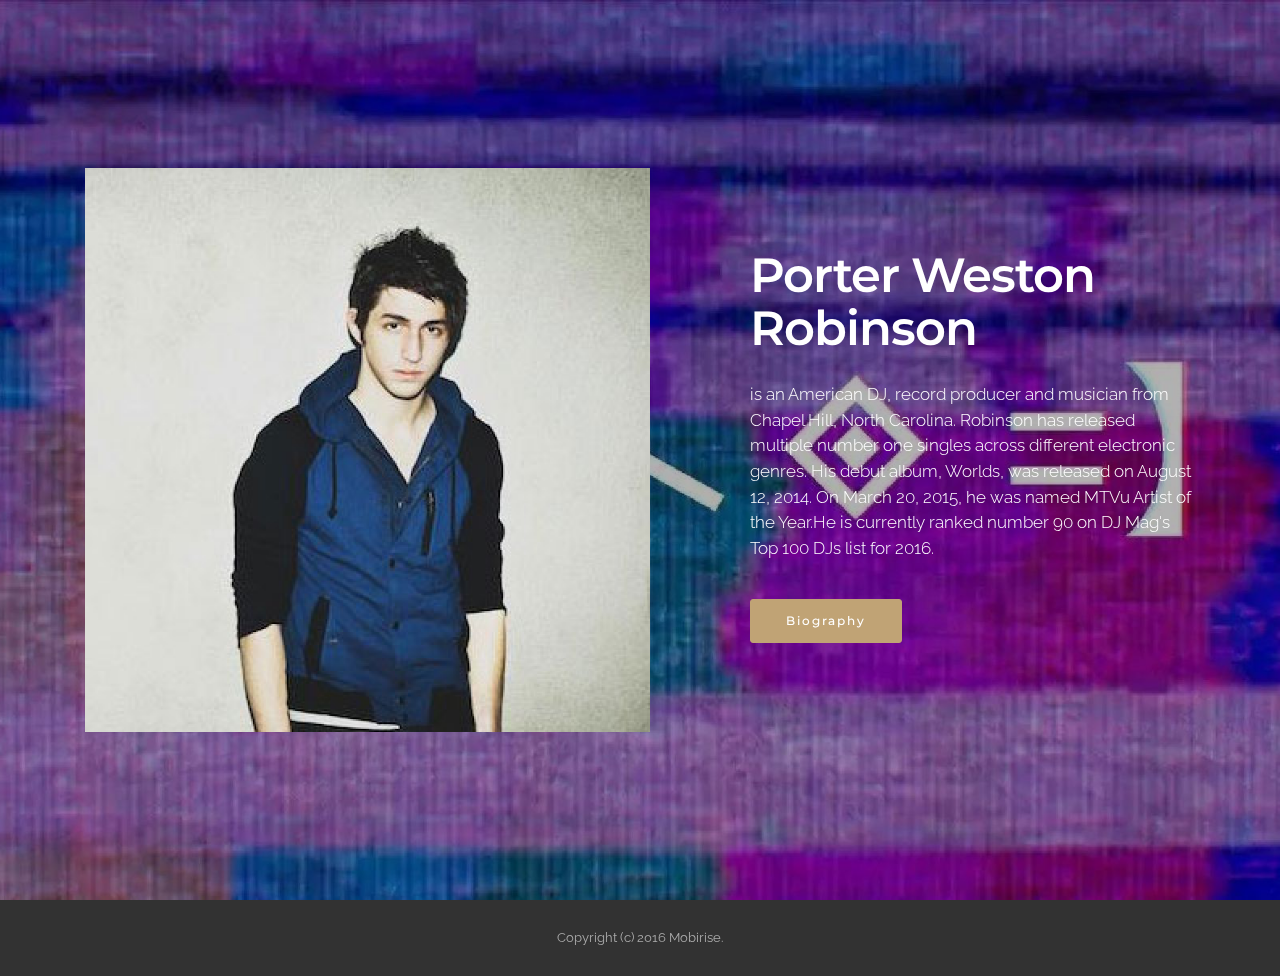
==== commit c997f7b5: "Add files via upload" ====
--- a/about me.html
+++ b/about me.html
@@ -37,10 +37,10 @@
                 <div class="mbr-section row">
                     <div class="mbr-table-md-up">
                         
-                        
-                        
-
-                        <div class="mbr-table-cell mbr-right-padding-md-up col-md-5 text-xs-center text-md-right">
+                        <div class="mbr-table-cell mbr-right-padding-md-up mbr-valign-top col-md-7">
+                            <div class="mbr-figure"><img src="assets/images/1-1400x1400-42.png"></div>
+                        </div>
+                        <div class="mbr-table-cell col-md-5 text-xs-center text-md-left">
 
                             <h3 class="mbr-section-title display-2">Porter Weston Robinson</h3>
 
@@ -51,9 +51,9 @@
                             <div class="mbr-section-btn"><a class="btn btn-primary" href="Biography.html">Biography</a></div>
 
                         </div>
-                        <div class="mbr-table-cell mbr-valign-top col-md-7">
-                            <div class="mbr-figure"><img src="assets/images/1-1400x1400-42.png"></div>
-                        </div>
+
+                        
+                        
 
                     </div>
                 </div>
@@ -66,7 +66,7 @@
 
 </section>
 
-<section class="engine"><a rel="external" href="https://mobirise.com">simple wysiwyg web creator</a></section><footer class="mbr-small-footer mbr-section mbr-section-nopadding" id="footer1-3" style="background-color: rgb(50, 50, 50); padding-top: 1.75rem; padding-bottom: 1.75rem;">
+<section class="engine"><a rel="external" href="https://mobirise.com">easy html website generator</a></section><footer class="mbr-small-footer mbr-section mbr-section-nopadding" id="footer1-3" style="background-color: rgb(50, 50, 50); padding-top: 1.75rem; padding-bottom: 1.75rem;">
     
     <div class="container">
         <p class="text-xs-center">Copyright (c) 2016 Mobirise.</p>
